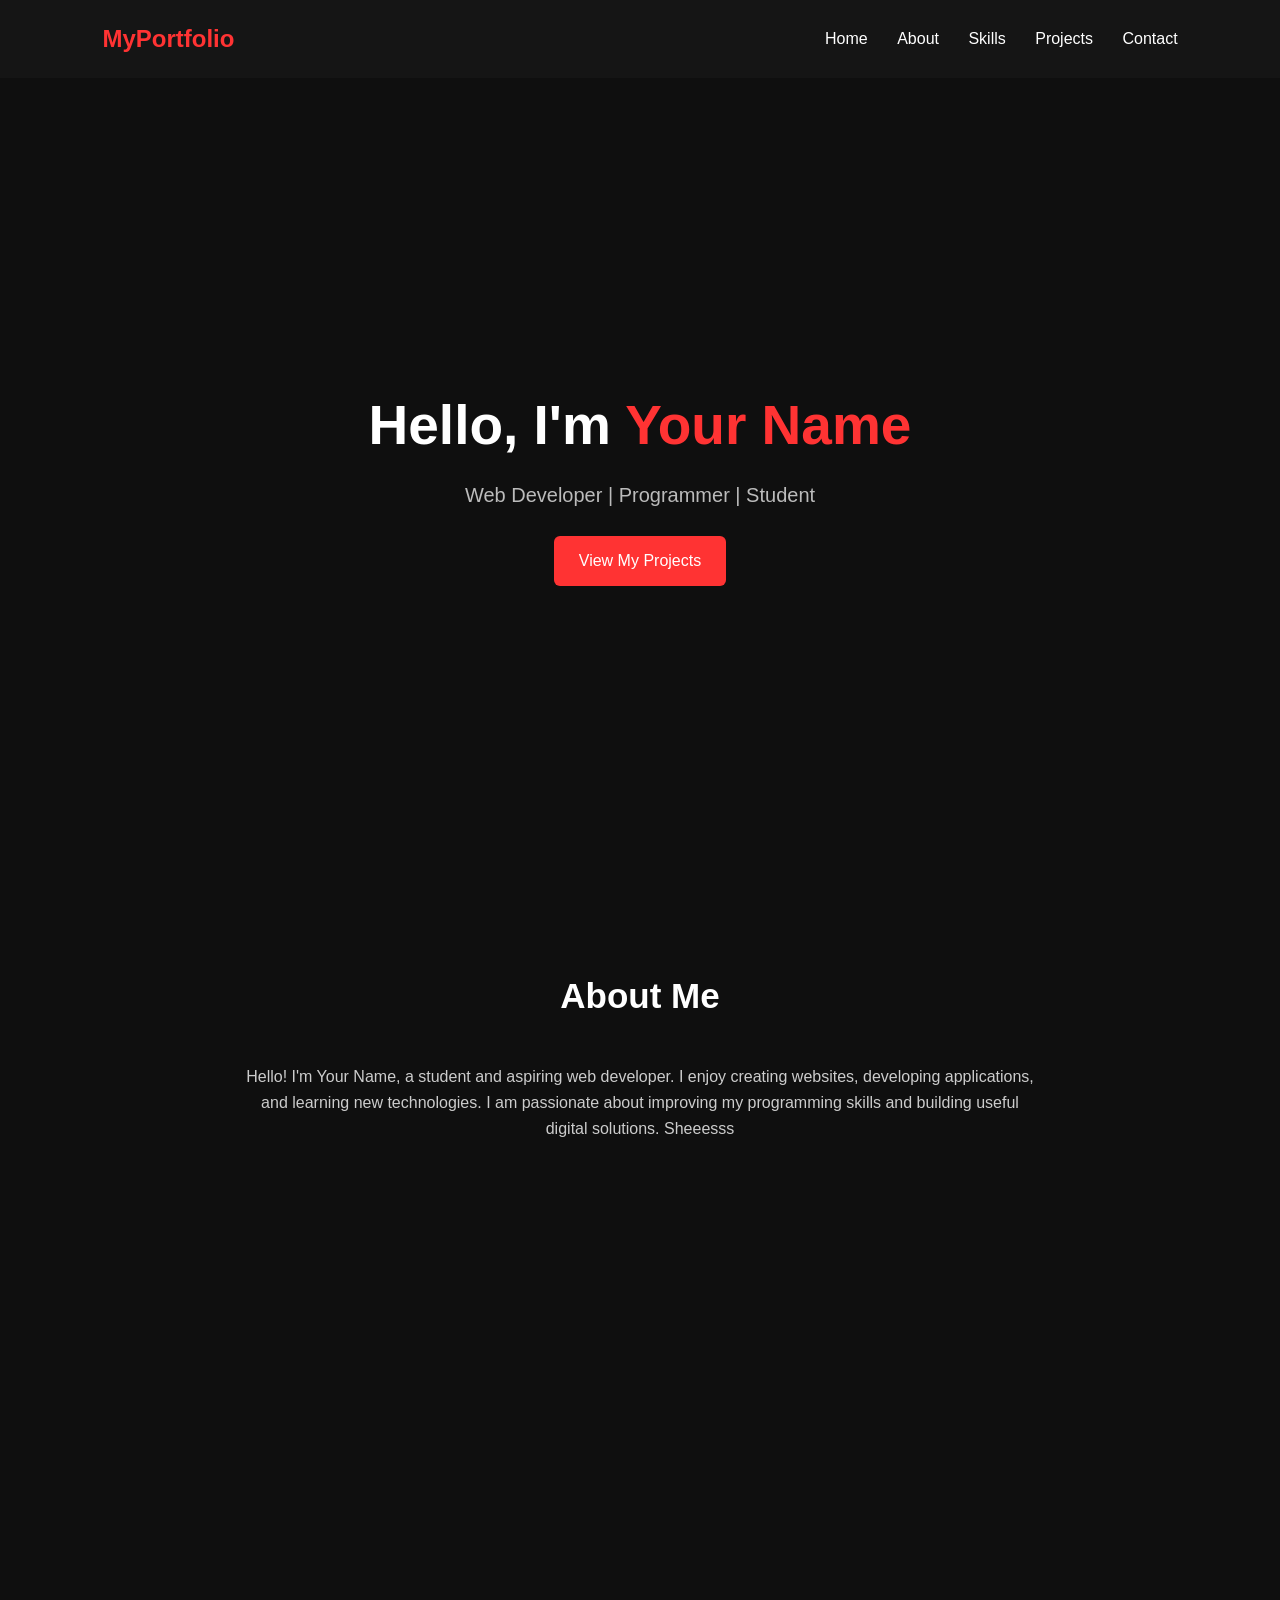
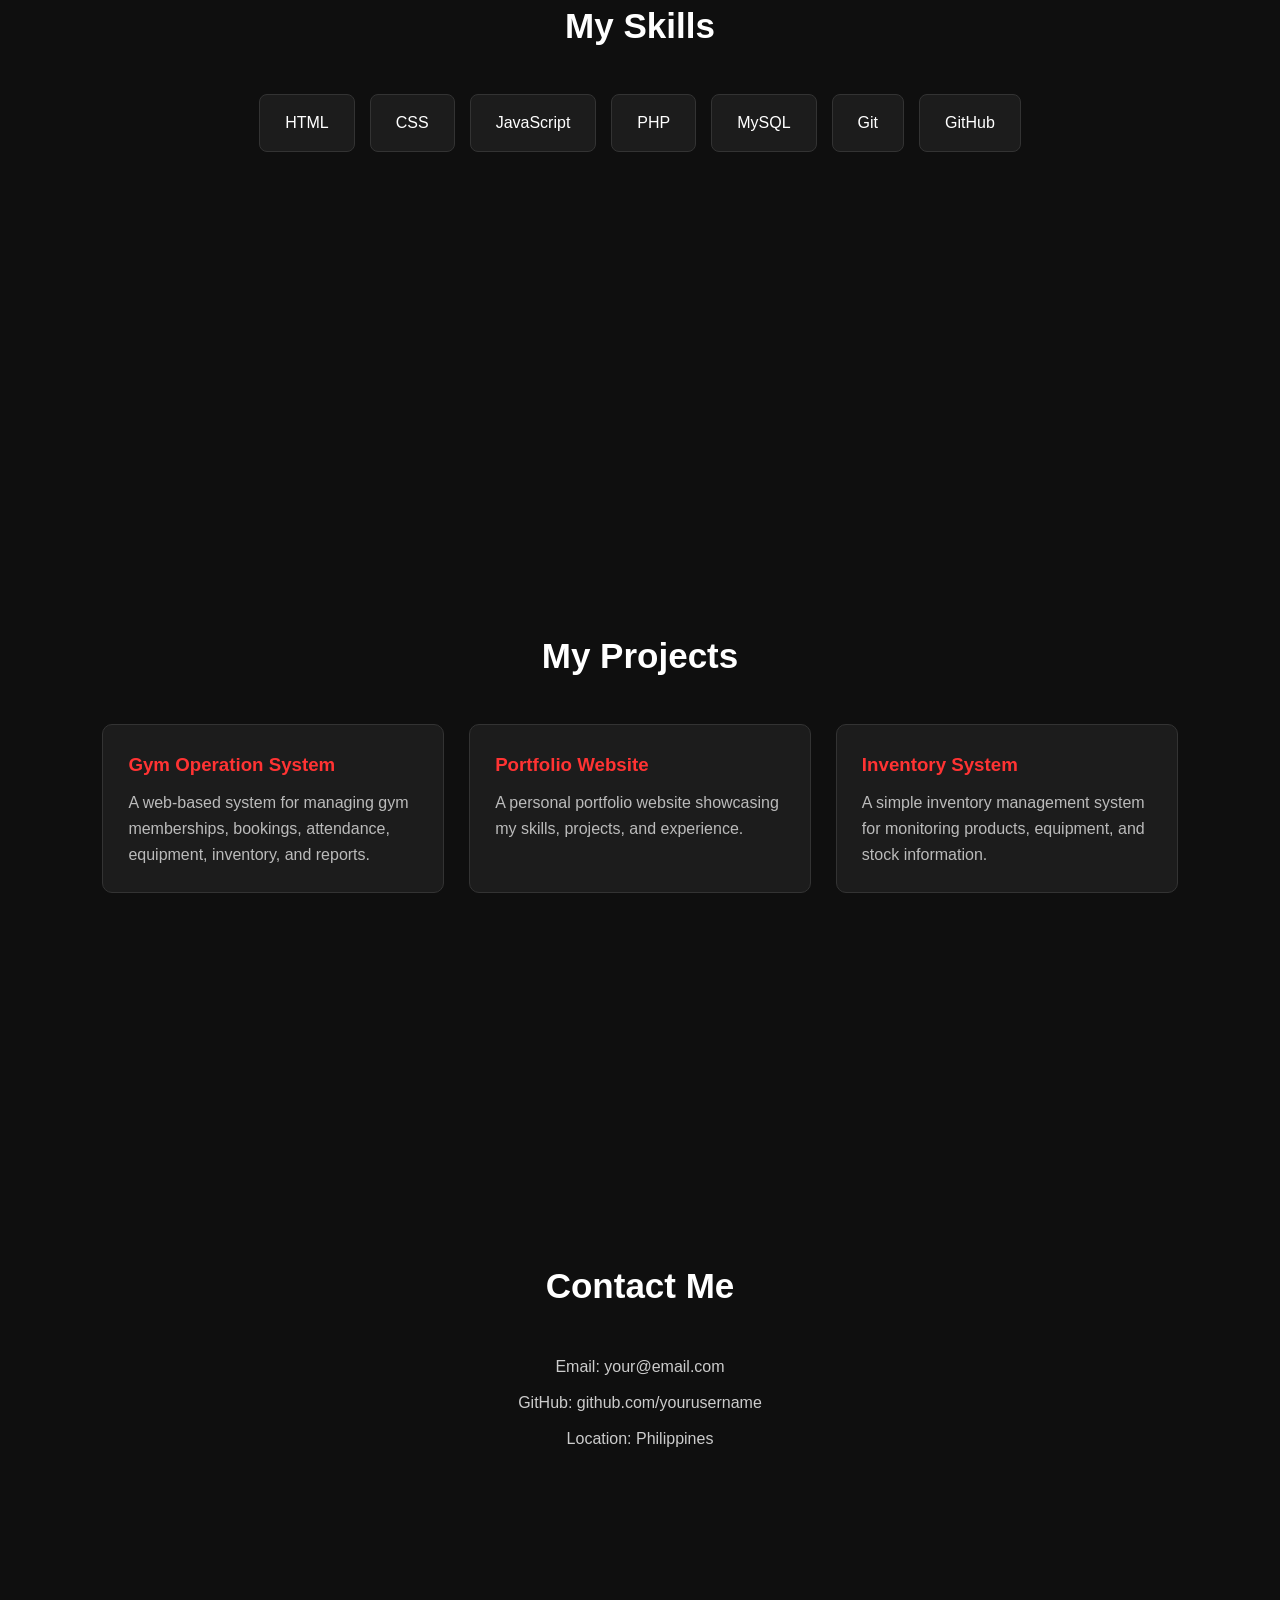
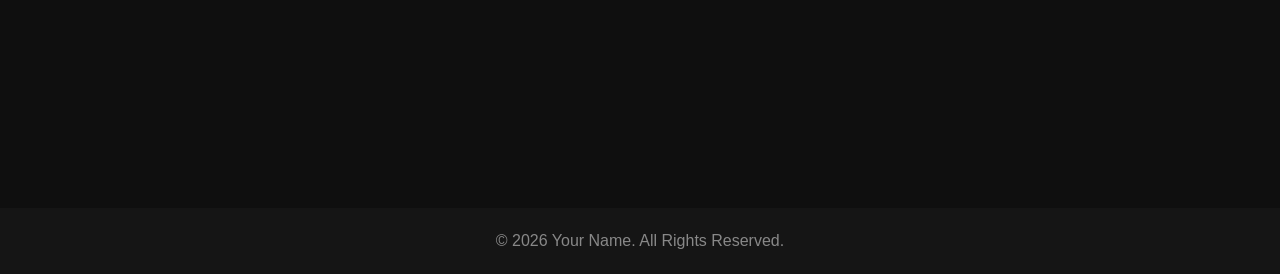
==== index.html @ 4d49c582 "deploy testing" ====
<!-- GitHub Pages deployment test 2-->
<!DOCTYPE html>
<html lang="en">
<head>
    <meta charset="UTF-8">
    <meta name="viewport" content="width=device-width, initial-scale=1.0">
    <title>My Portfolio</title>

    <style>
        * {
            margin: 0;
            padding: 0;
            box-sizing: border-box;
            font-family: Arial, sans-serif;
            scroll-behavior: smooth;
        }

        body {
            background: #0f0f0f;
            color: white;
            line-height: 1.6;
        }

        header {
            background: #151515;
            padding: 20px 8%;
            display: flex;
            justify-content: space-between;
            align-items: center;
            position: sticky;
            top: 0;
            z-index: 1000;
        }

        .logo {
            font-size: 24px;
            font-weight: bold;
            color: #ff3333;
        }

        nav a {
            color: white;
            text-decoration: none;
            margin-left: 25px;
            transition: 0.3s;
        }

        nav a:hover {
            color: #ff3333;
        }

        section {
            padding: 80px 8%;
            min-height: 70vh;
        }

        /* Home */
        .hero {
            min-height: 90vh;
            display: flex;
            justify-content: center;
            align-items: center;
            text-align: center;
        }

        .hero h1 {
            font-size: 55px;
            margin-bottom: 10px;
        }

        .hero h1 span {
            color: #ff3333;
        }

        .hero p {
            font-size: 20px;
            color: #bbb;
            margin-bottom: 25px;
        }

        .btn {
            display: inline-block;
            padding: 12px 25px;
            background: #ff3333;
            color: white;
            text-decoration: none;
            border-radius: 6px;
            transition: 0.3s;
        }

        .btn:hover {
            background: #cc0000;
        }

        /* Section Title */
        .section-title {
            text-align: center;
            font-size: 35px;
            margin-bottom: 40px;
        }

        /* About */
        .about {
            max-width: 800px;
            margin: auto;
            text-align: center;
            color: #ccc;
        }

        /* Skills */
        .skills {
            display: flex;
            justify-content: center;
            flex-wrap: wrap;
            gap: 15px;
        }

        .skill {
            background: #1c1c1c;
            padding: 15px 25px;
            border-radius: 8px;
            border: 1px solid #333;
        }

        /* Projects */
        .projects {
            display: grid;
            grid-template-columns: repeat(auto-fit, minmax(250px, 1fr));
            gap: 25px;
        }

        .project {
            background: #1c1c1c;
            padding: 25px;
            border-radius: 10px;
            border: 1px solid #333;
        }

        .project h3 {
            color: #ff3333;
            margin-bottom: 10px;
        }

        .project p {
            color: #bbb;
        }

        /* Contact */
        .contact {
            text-align: center;
        }

        .contact p {
            margin: 10px 0;
            color: #ccc;
        }

        /* Footer */
        footer {
            background: #151515;
            text-align: center;
            padding: 20px;
            color: #888;
        }

        /* Mobile */
        @media (max-width: 700px) {

            header {
                flex-direction: column;
                gap: 15px;
            }

            nav a {
                margin: 0 8px;
            }

            .hero h1 {
                font-size: 40px;
            }
        }
    </style>
</head>

<body>

    <!-- Navigation -->
    <header>
        <div class="logo">MyPortfolio</div>

        <nav>
            <a href="#home">Home</a>
            <a href="#about">About</a>
            <a href="#skills">Skills</a>
            <a href="#projects">Projects</a>
            <a href="#contact">Contact</a>
        </nav>
    </header>


    <!-- Home -->
    <section class="hero" id="home">

        <div>
            <h1>
                Hello, I'm <span>Your Name</span>
            </h1>

            <p>
                Web Developer | Programmer | Student
            </p>

            <a href="#projects" class="btn">
                View My Projects
            </a>
        </div>

    </section>


    <!-- About -->
    <section id="about">

        <h2 class="section-title">
            About Me
        </h2>

        <div class="about">

            <p>
                Hello! I'm Your Name, a student and aspiring web developer.
                I enjoy creating websites, developing applications, and
                learning new technologies. I am passionate about improving
                my programming skills and building useful digital solutions. Sheeesss
            </p>

        </div>

    </section>


    <!-- Skills -->
    <section id="skills">

        <h2 class="section-title">
            My Skills
        </h2>

        <div class="skills">

            <div class="skill">HTML</div>
            <div class="skill">CSS</div>
            <div class="skill">JavaScript</div>
            <div class="skill">PHP</div>
            <div class="skill">MySQL</div>
            <div class="skill">Git</div>
            <div class="skill">GitHub</div>

        </div>

    </section>


    <!-- Projects -->
    <section id="projects">

        <h2 class="section-title">
            My Projects
        </h2>

        <div class="projects">

            <div class="project">

                <h3>
                    Gym Operation System
                </h3>

                <p>
                    A web-based system for managing gym memberships,
                    bookings, attendance, equipment, inventory, and reports.
                </p>

            </div>


            <div class="project">

                <h3>
                    Portfolio Website
                </h3>

                <p>
                    A personal portfolio website showcasing my skills,
                    projects, and experience.
                </p>

            </div>


            <div class="project">

                <h3>
                    Inventory System
                </h3>

                <p>
                    A simple inventory management system for monitoring
                    products, equipment, and stock information.
                </p>

            </div>

        </div>

    </section>


    <!-- Contact -->
    <section id="contact">

        <h2 class="section-title">
            Contact Me
        </h2>

        <div class="contact">

            <p>
                Email: your@email.com
            </p>

            <p>
                GitHub: github.com/yourusername
            </p>

            <p>
                Location: Philippines
            </p>

        </div>

    </section>


    <!-- Footer -->
    <footer>

        <p>
            © 2026 Your Name. All Rights Reserved.
        </p>

    </footer>

</body>
</html>
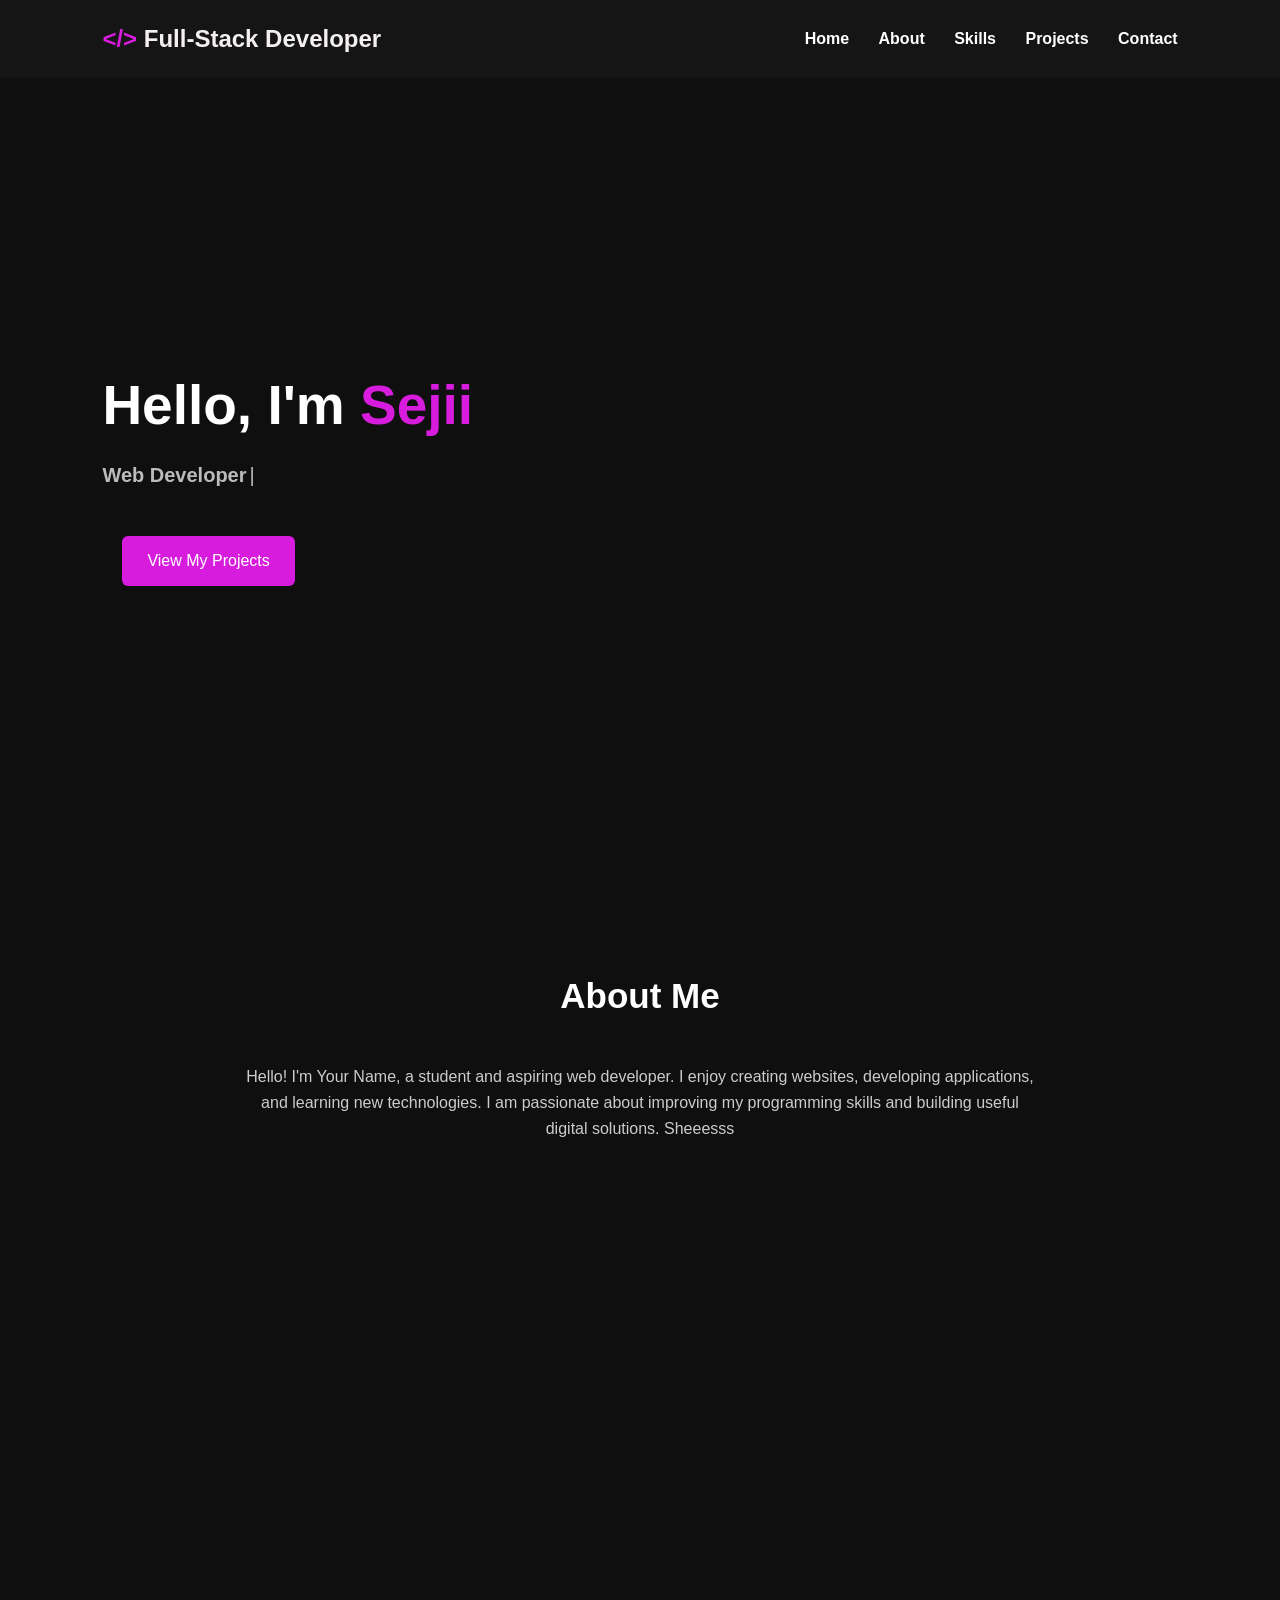
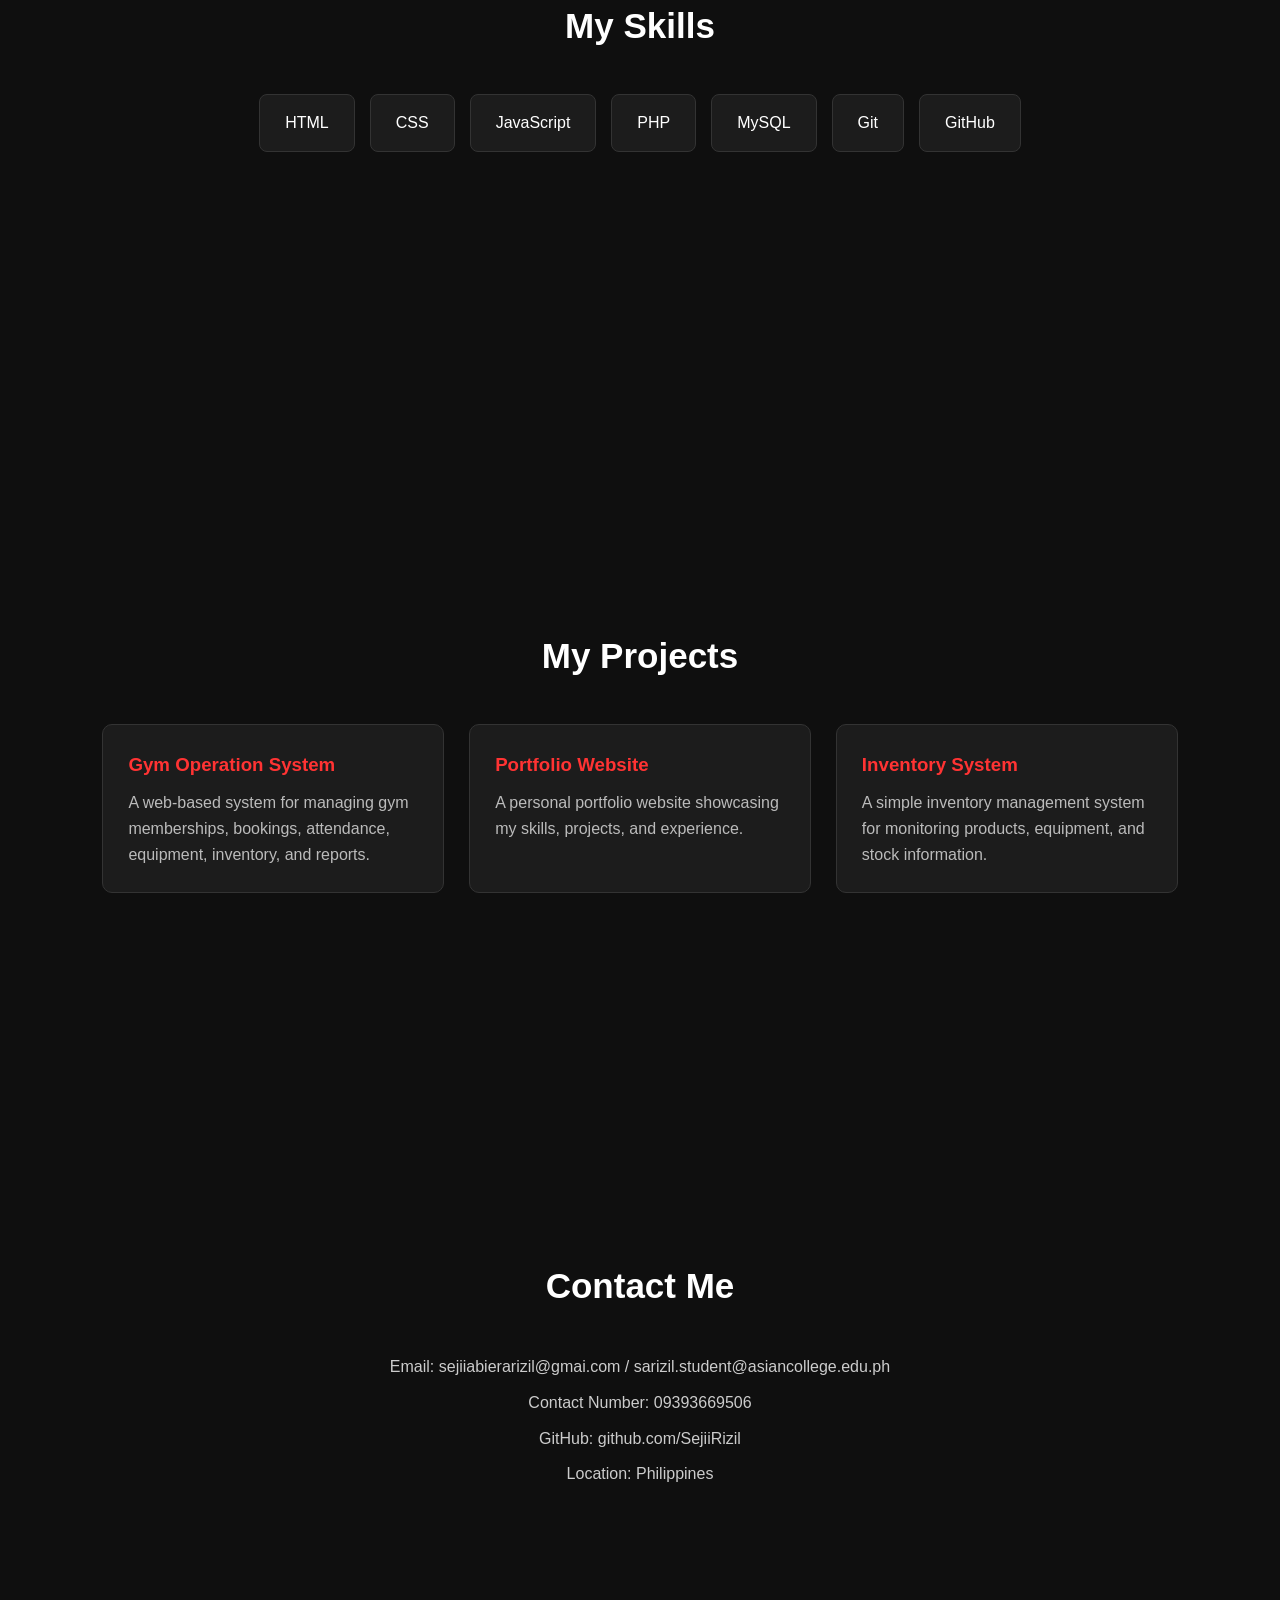
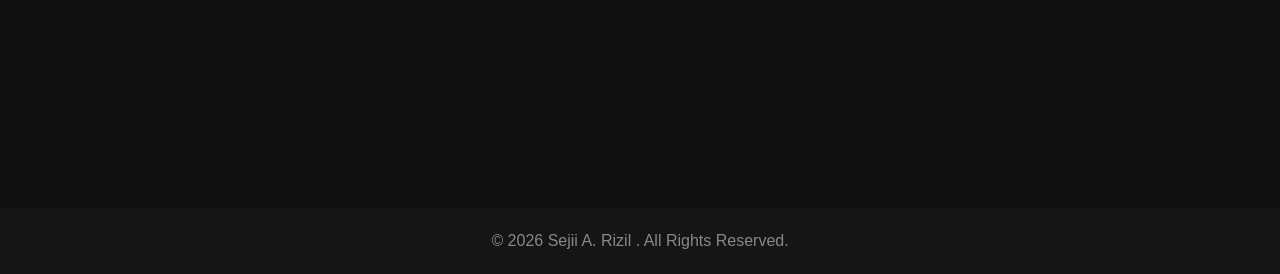
==== commit 3946e5d5: "add css and js" ====
--- a/index.html
+++ b/index.html
@@ -4,196 +4,23 @@
 <head>
     <meta charset="UTF-8">
     <meta name="viewport" content="width=device-width, initial-scale=1.0">
-    <title>My Portfolio</title>
+    <title>SEJII A. RIZIL | Portfolio</title>
 
-    <style>
-        * {
-            margin: 0;
-            padding: 0;
-            box-sizing: border-box;
-            font-family: Arial, sans-serif;
-            scroll-behavior: smooth;
-        }
-
-        body {
-            background: #0f0f0f;
-            color: white;
-            line-height: 1.6;
-        }
-
-        header {
-            background: #151515;
-            padding: 20px 8%;
-            display: flex;
-            justify-content: space-between;
-            align-items: center;
-            position: sticky;
-            top: 0;
-            z-index: 1000;
-        }
-
-        .logo {
-            font-size: 24px;
-            font-weight: bold;
-            color: #ff3333;
-        }
-
-        nav a {
-            color: white;
-            text-decoration: none;
-            margin-left: 25px;
-            transition: 0.3s;
-        }
-
-        nav a:hover {
-            color: #ff3333;
-        }
-
-        section {
-            padding: 80px 8%;
-            min-height: 70vh;
-        }
-
-        /* Home */
-        .hero {
-            min-height: 90vh;
-            display: flex;
-            justify-content: center;
-            align-items: center;
-            text-align: center;
-        }
-
-        .hero h1 {
-            font-size: 55px;
-            margin-bottom: 10px;
-        }
-
-        .hero h1 span {
-            color: #ff3333;
-        }
-
-        .hero p {
-            font-size: 20px;
-            color: #bbb;
-            margin-bottom: 25px;
-        }
-
-        .btn {
-            display: inline-block;
-            padding: 12px 25px;
-            background: #ff3333;
-            color: white;
-            text-decoration: none;
-            border-radius: 6px;
-            transition: 0.3s;
-        }
-
-        .btn:hover {
-            background: #cc0000;
-        }
-
-        /* Section Title */
-        .section-title {
-            text-align: center;
-            font-size: 35px;
-            margin-bottom: 40px;
-        }
-
-        /* About */
-        .about {
-            max-width: 800px;
-            margin: auto;
-            text-align: center;
-            color: #ccc;
-        }
-
-        /* Skills */
-        .skills {
-            display: flex;
-            justify-content: center;
-            flex-wrap: wrap;
-            gap: 15px;
-        }
-
-        .skill {
-            background: #1c1c1c;
-            padding: 15px 25px;
-            border-radius: 8px;
-            border: 1px solid #333;
-        }
-
-        /* Projects */
-        .projects {
-            display: grid;
-            grid-template-columns: repeat(auto-fit, minmax(250px, 1fr));
-            gap: 25px;
-        }
-
-        .project {
-            background: #1c1c1c;
-            padding: 25px;
-            border-radius: 10px;
-            border: 1px solid #333;
-        }
-
-        .project h3 {
-            color: #ff3333;
-            margin-bottom: 10px;
-        }
-
-        .project p {
-            color: #bbb;
-        }
-
-        /* Contact */
-        .contact {
-            text-align: center;
-        }
-
-        .contact p {
-            margin: 10px 0;
-            color: #ccc;
-        }
-
-        /* Footer */
-        footer {
-            background: #151515;
-            text-align: center;
-            padding: 20px;
-            color: #888;
-        }
-
-        /* Mobile */
-        @media (max-width: 700px) {
-
-            header {
-                flex-direction: column;
-                gap: 15px;
-            }
-
-            nav a {
-                margin: 0 8px;
-            }
-
-            .hero h1 {
-                font-size: 40px;
-            }
-        }
-    </style>
+    <link rel="stylesheet" href="style.css">
 </head>
 
 <body>
 
     <!-- Navigation -->
     <header>
-        <div class="logo">MyPortfolio</div>
+        <div class="logo"> <span>&lt;/&gt;</span> Full-Stack Developer</div>
 
         <nav>
-            <a href="#home">Home</a>
-            <a href="#about">About</a>
-            <a href="#skills">Skills</a>
-            <a href="#projects">Projects</a>
-            <a href="#contact">Contact</a>
+            <b><a href="#home">Home</a></b>
+            <b><a href="#about">About</a></b>
+            <b><a href="#skills">Skills</a></b>
+            <b><a href="#projects">Projects</a></b>
+            <b><a href="#contact">Contact</a></b>
         </nav>
     </header>
 
@@ -202,12 +29,12 @@
     <section class="hero" id="home">
 
         <div>
-            <h1>
-                Hello, I'm <span>Your Name</span>
+            <h1>    
+                Hello, I'm <span>Sejii</span>
             </h1>
 
             <p>
-                Web Developer | Programmer | Student
+                <span id="typing-text"></span><span class="cursor">|</span>
             </p>
 
             <a href="#projects" class="btn">
@@ -270,18 +97,22 @@
 
         <div class="projects">
 
-            <div class="project">
+            <a href="https://gymoperationsystem.infinityfreeapp.com/" target="_blank" class="project-link">
 
-                <h3>
-                    Gym Operation System
-                </h3>
+                <div class="project">
 
-                <p>
-                    A web-based system for managing gym memberships,
-                    bookings, attendance, equipment, inventory, and reports.
-                </p>
+                    <h3>
+                        Gym Operation System
+                    </h3>
 
-            </div>
+                    <p>
+                        A web-based system for managing gym memberships,
+                        bookings, attendance, equipment, inventory, and reports.
+                    </p>
+
+                </div>
+
+            </a>
 
 
             <div class="project">
@@ -326,11 +157,15 @@
         <div class="contact">
 
             <p>
-                Email: your@email.com
+                Email: sejiiabierarizil@gmai.com / sarizil.student@asiancollege.edu.ph
             </p>
 
             <p>
-                GitHub: github.com/yourusername
+                Contact Number: 09393669506
+            </p>
+
+            <p>
+                GitHub: github.com/SejiiRizil
             </p>
 
             <p>
@@ -346,10 +181,10 @@
     <footer>
 
         <p>
-            © 2026 Your Name. All Rights Reserved.
+            © 2026 Sejii A. Rizil . All Rights Reserved.
         </p>
 
     </footer>
-
+<script src="script.js"></script>
 </body>
 </html>
--- a/style.css
+++ b/style.css
@@ -0,0 +1,206 @@
+* {
+            margin: 0;
+            padding: 0;
+            box-sizing: border-box;
+            font-family: Arial, sans-serif;
+            scroll-behavior: smooth;
+        }
+
+        body {
+            background: #0f0f0f;
+            color: white;
+            line-height: 1.6;
+        }
+
+        header {
+            background: #151515;
+            padding: 20px 8%;
+            display: flex;
+            justify-content: space-between;
+            align-items: center;
+            position: sticky;
+            top: 0;
+            z-index: 1000;
+        }
+
+        .logo {
+            font-size: 24px;
+            font-weight: bold;
+            color: #f5f0f0;
+        }
+
+        .logo span {
+            color: rgb(215, 28, 221);
+        }
+
+        nav a {
+            color: white;
+            text-decoration: none;
+            margin-left: 25px;
+            transition: 0.3s;
+        }
+
+        nav a:hover {
+            color: rgb(215, 28, 221)
+        }
+
+        section {
+            padding: 80px 8%;
+            min-height: 70vh;
+        }
+
+        /* Home */
+        .hero {
+            min-height: 90vh;
+            display: flex;
+            justify-content: flex-start;
+            align-items: center;
+            text-align: left;
+            padding-left: 8%;
+        }
+
+        .hero h1 {
+            font-size: 55px;
+            margin-bottom: 10px;
+        }
+
+        .hero h1 span {
+            color: rgb(215, 28, 221);;
+        }
+
+        .hero p {
+            font-size: 20px;
+            color: #bbb;
+            margin-bottom: 25px;
+        }
+
+        #typing-text {
+    font-weight: bold;
+}
+
+.cursor {
+    display: inline-block;
+    margin-left: 3px;
+    animation: blink 0.7s infinite;
+}
+
+@keyframes blink {
+    0%, 50% {
+        opacity: 1;
+    }
+
+    51%, 100% {
+        opacity: 0;
+    }
+}
+
+        .btn {
+            display: inline-block;
+            padding: 12px 25px;
+            background: rgb(215, 28, 221);
+            color: white;
+            text-decoration: none;
+            border-radius: 6px;
+            transition: 0.3s;
+            margin: 20px;
+        }
+
+        .btn:hover {
+            background: rgb(144, 19, 148);
+        }
+
+        /* Section Title */
+        .section-title {
+            text-align: center;
+            font-size: 35px;
+            margin-bottom: 40px;
+        }
+
+        /* About */
+        .about {
+            max-width: 800px;
+            margin: auto;
+            text-align: center;
+            color: #ccc;
+        }
+
+        /* Skills */
+        .skills {
+            display: flex;
+            justify-content: center;
+            flex-wrap: wrap;
+            gap: 15px;
+        }
+
+        .skill {
+            background: #1c1c1c;
+            padding: 15px 25px;
+            border-radius: 8px;
+            border: 1px solid #333;
+        }
+
+        /* Projects */
+        .projects {
+            display: grid;
+            grid-template-columns: repeat(auto-fit, minmax(250px, 1fr));
+            gap: 25px;
+        }
+
+        .project {
+            background: #1c1c1c;
+            padding: 25px;
+            border-radius: 10px;
+            border: 1px solid #333;
+        }
+
+        .project h3 {
+            color: #ff3333;
+            margin-bottom: 10px;
+        }
+
+        .project p {
+            color: #bbb;
+        }
+
+        .project-link,
+.project-link:hover,
+.project-link:visited,
+.project-link:active {
+    text-decoration: none;
+    color: inherit;
+}
+
+        /* Contact */
+        .contact {
+            text-align: center;
+        }
+
+        .contact p {
+            margin: 10px 0;
+            color: #ccc;
+        }
+
+        /* Footer */
+        footer {
+            background: #151515;
+            text-align: center;
+            padding: 20px;
+            color: #888;
+        }
+
+        /* Mobile */
+        @media (max-width: 700px) {
+
+            header {
+                flex-direction: column;
+                gap: 15px;
+            }
+
+            nav a {
+                margin: 0 8px;
+            }
+
+            .hero h1 {
+                font-size: 40px;
+            }
+        }
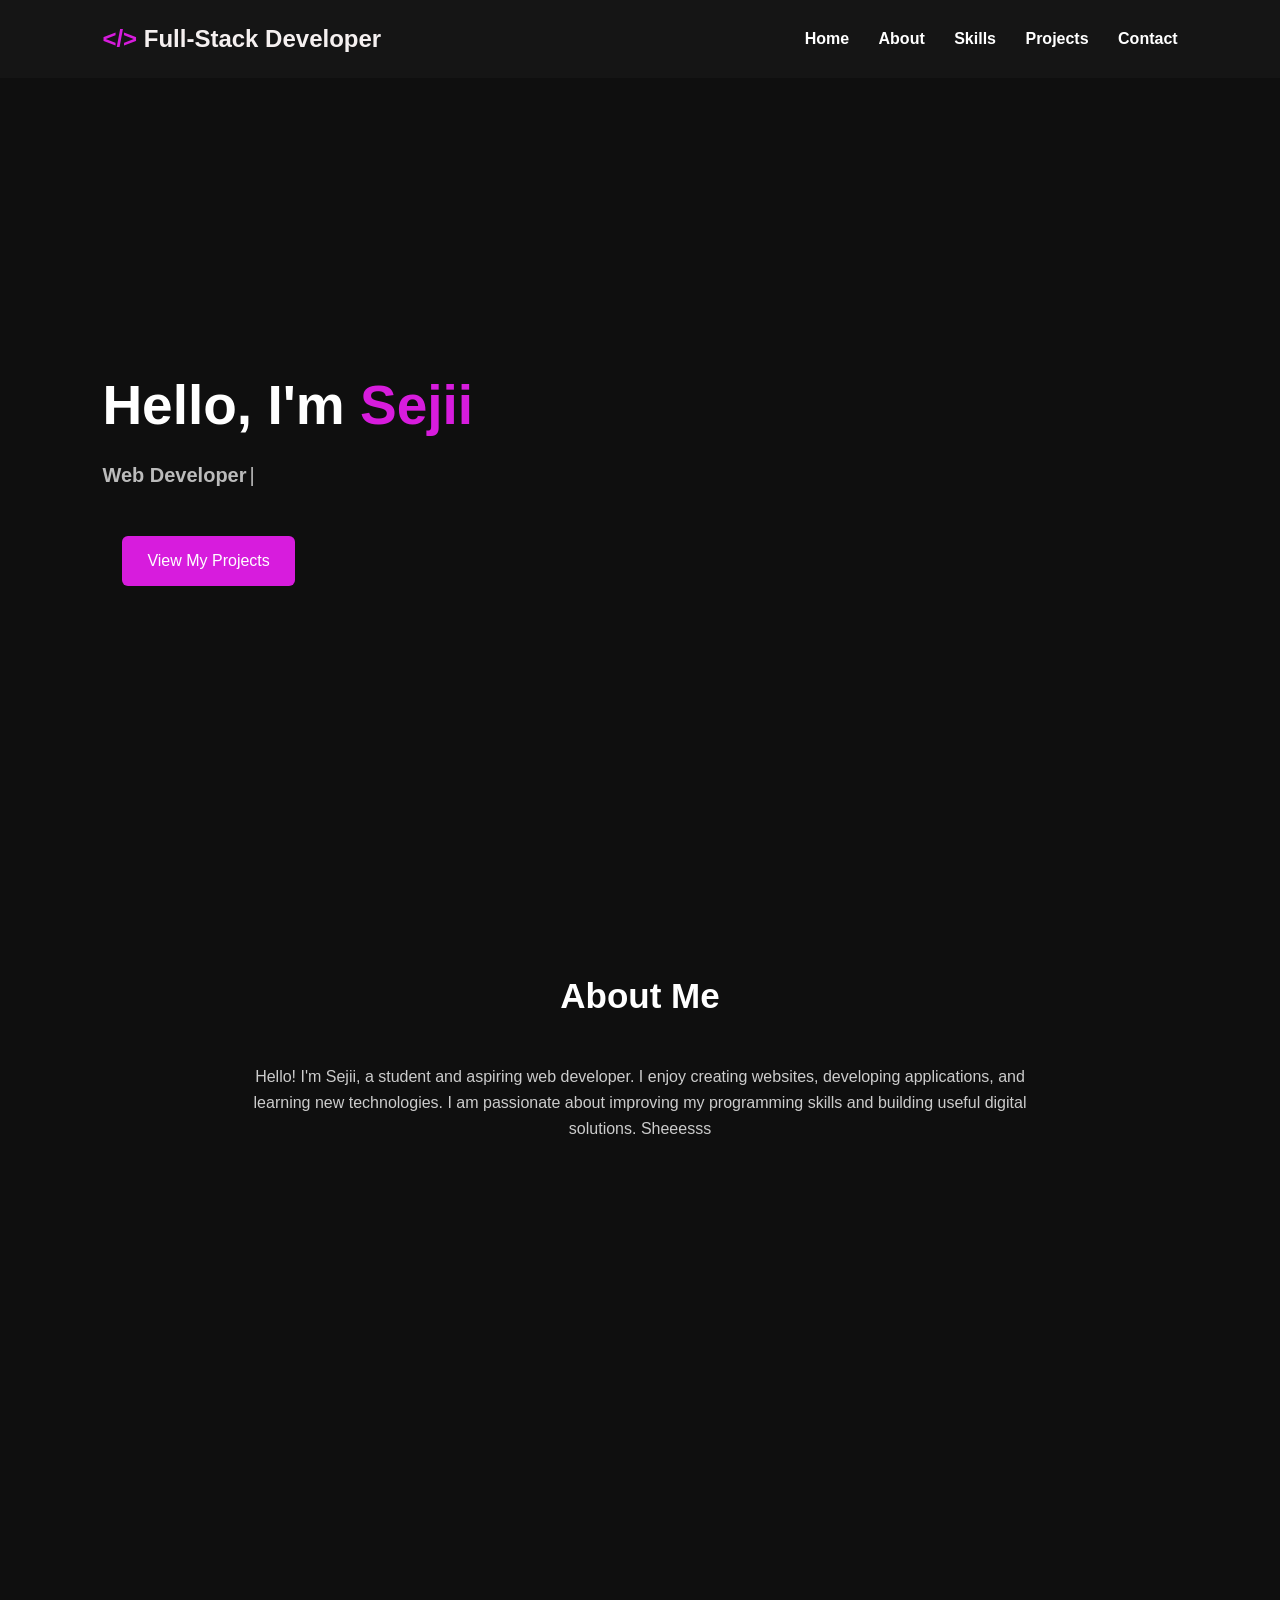
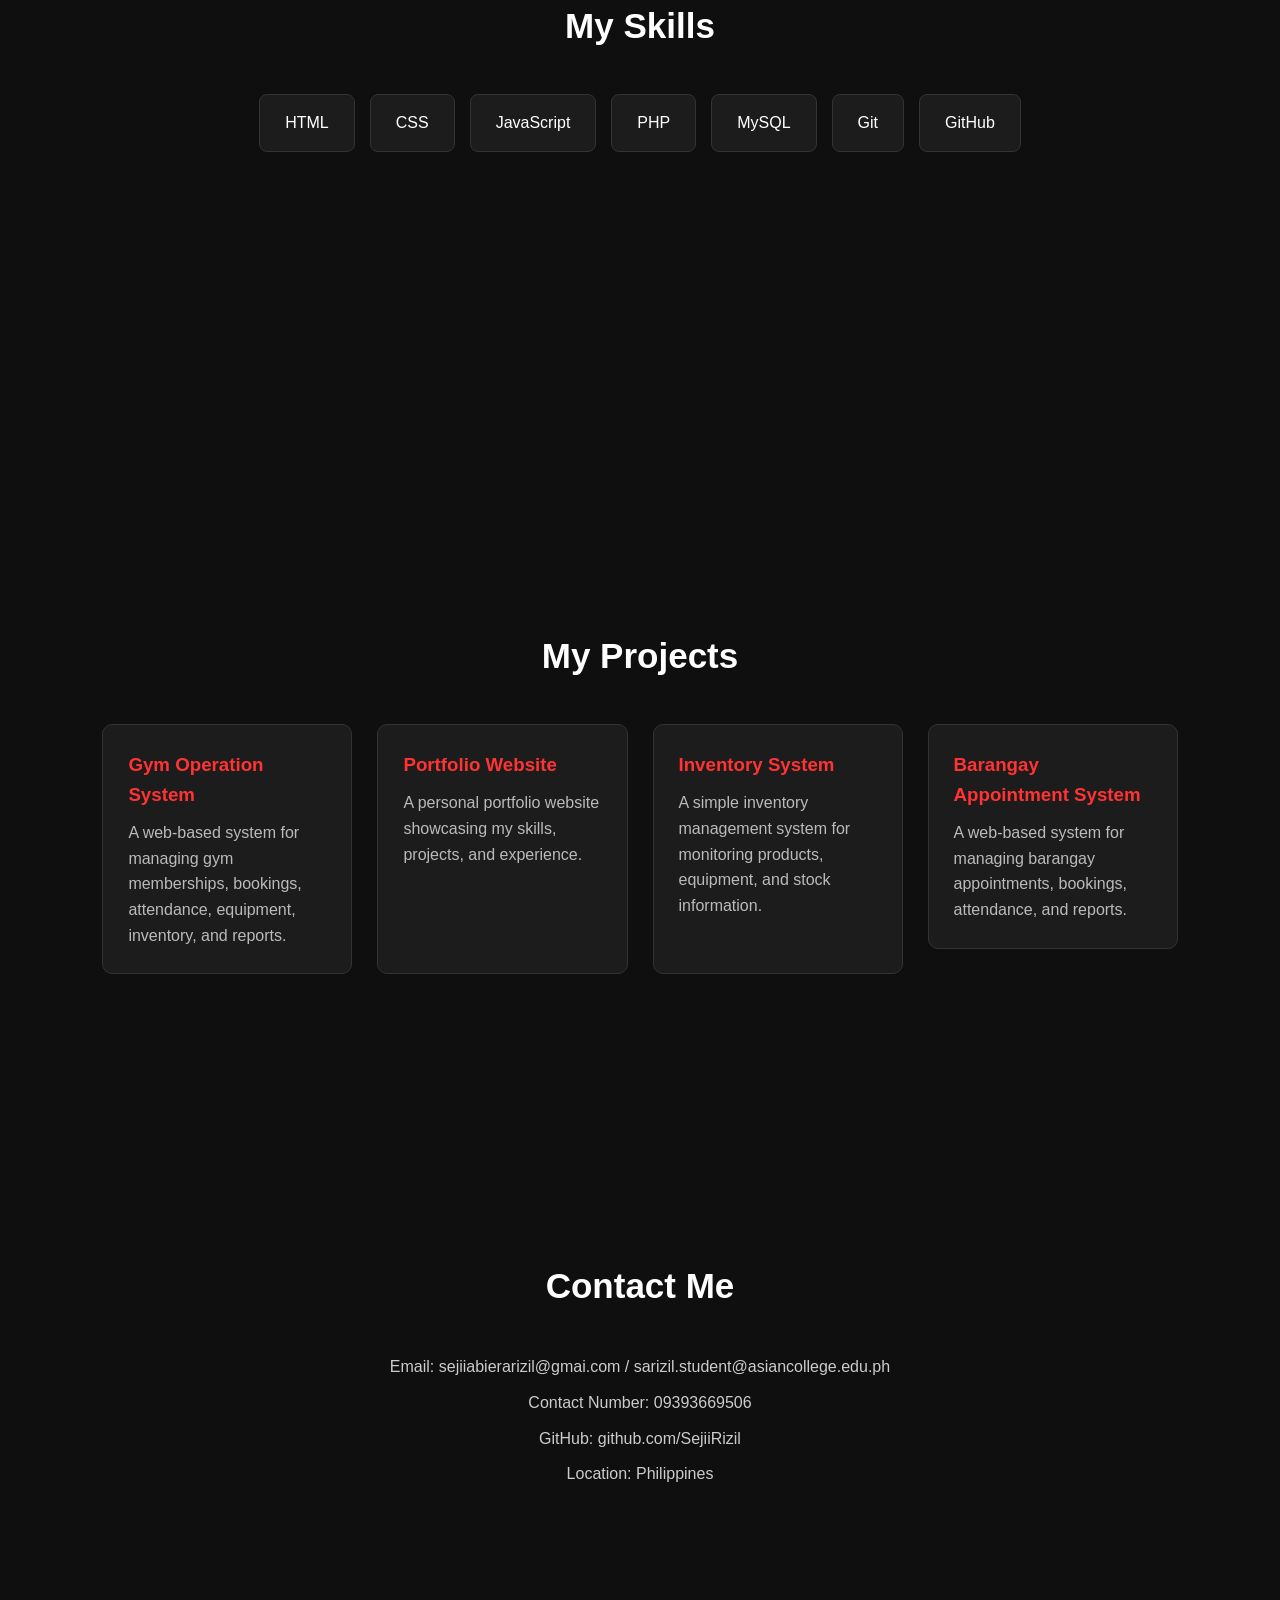
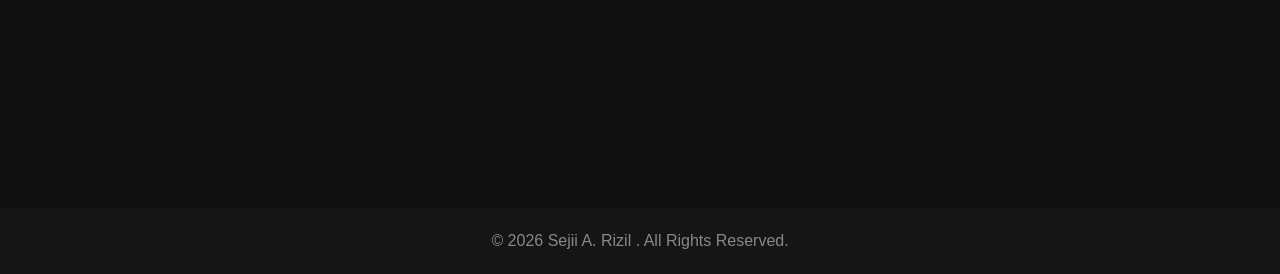
==== commit 9d8fafea: "added one Project" ====
--- a/index.html
+++ b/index.html
@@ -55,7 +55,7 @@
         <div class="about">
 
             <p>
-                Hello! I'm Your Name, a student and aspiring web developer.
+                Hello! I'm Sejii, a student and aspiring web developer.
                 I enjoy creating websites, developing applications, and
                 learning new technologies. I am passionate about improving
                 my programming skills and building useful digital solutions. Sheeesss
@@ -142,6 +142,23 @@
 
             </div>
 
+            <a href="barangayappointmentsystem.infinityfreeapp.com" target="_blank" class="project-link">
+
+                <div class="project">
+
+                    <h3>
+                        Barangay Appointment System
+                    </h3>
+
+                    <p>
+                        A web-based system for managing barangay appointments,
+                        bookings, attendance, and reports.
+                    </p>
+
+                </div>
+
+            </a>
+
         </div>
 
     </section>
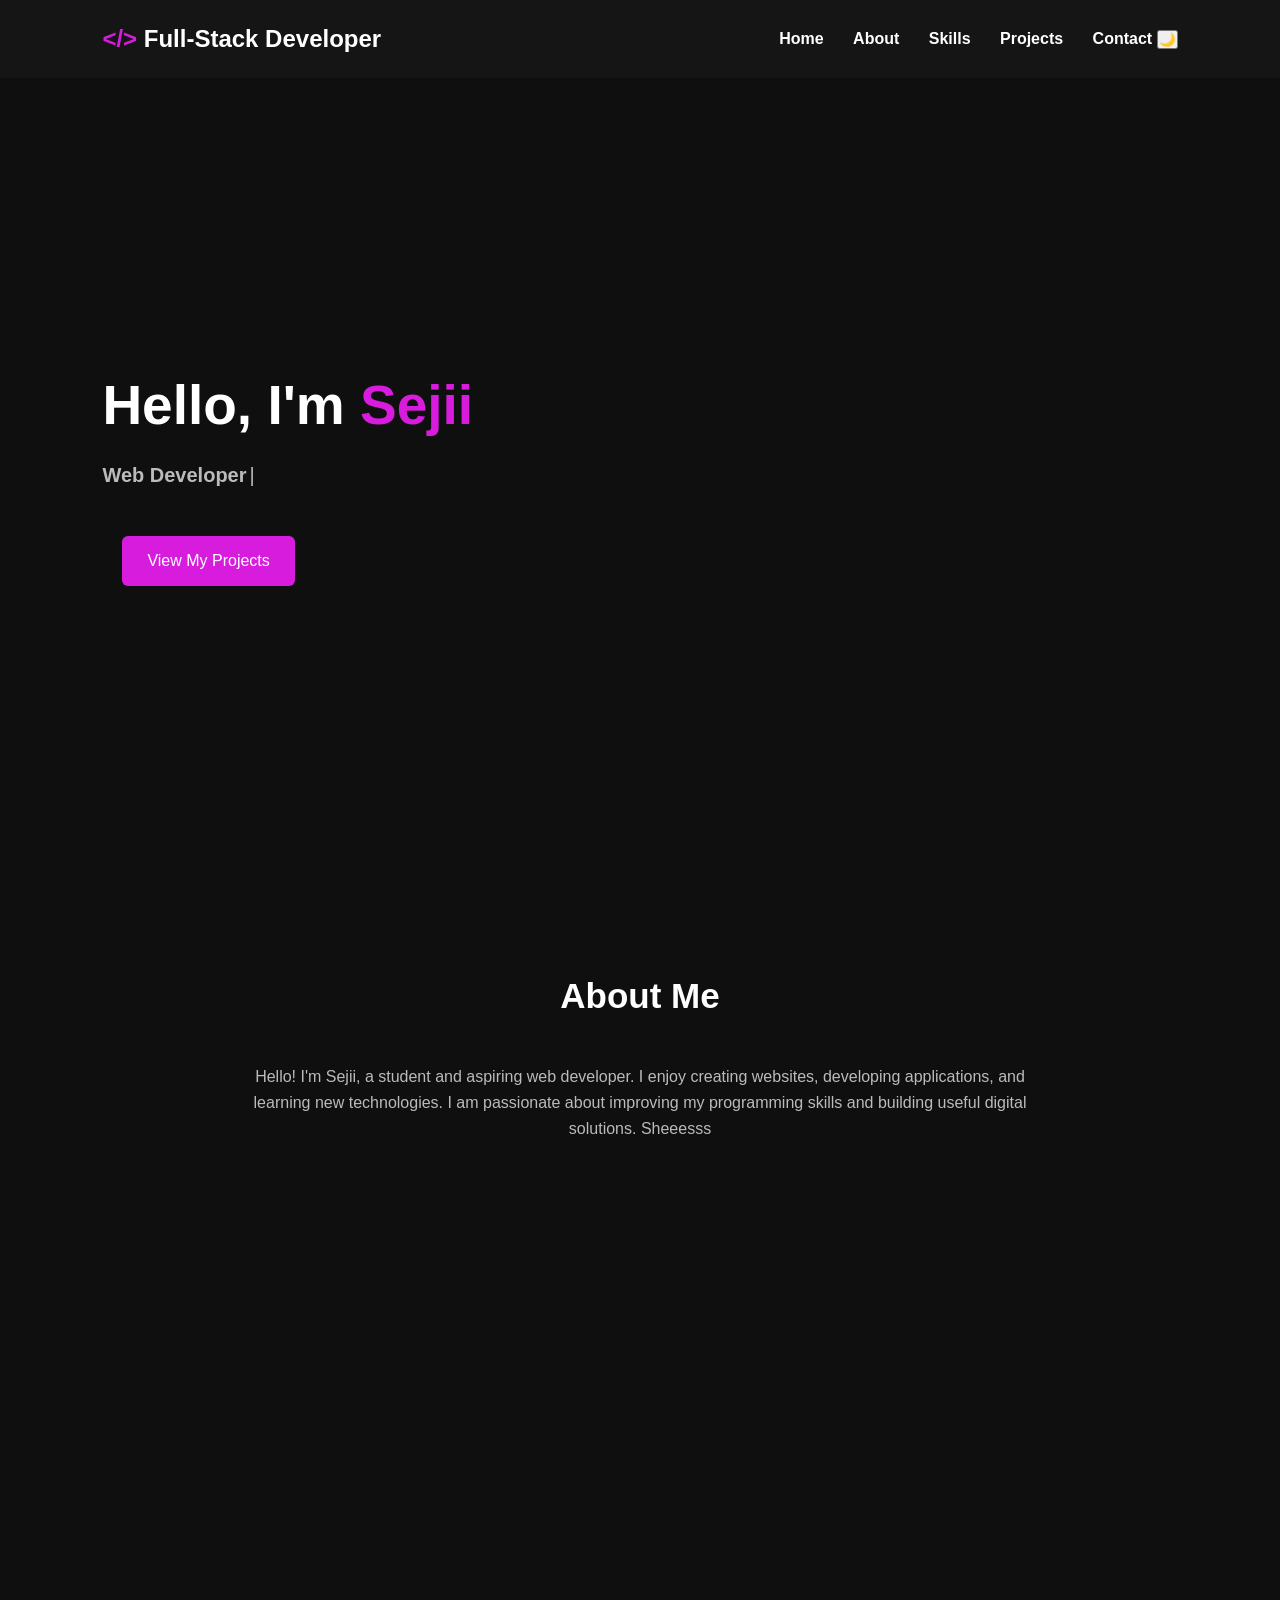
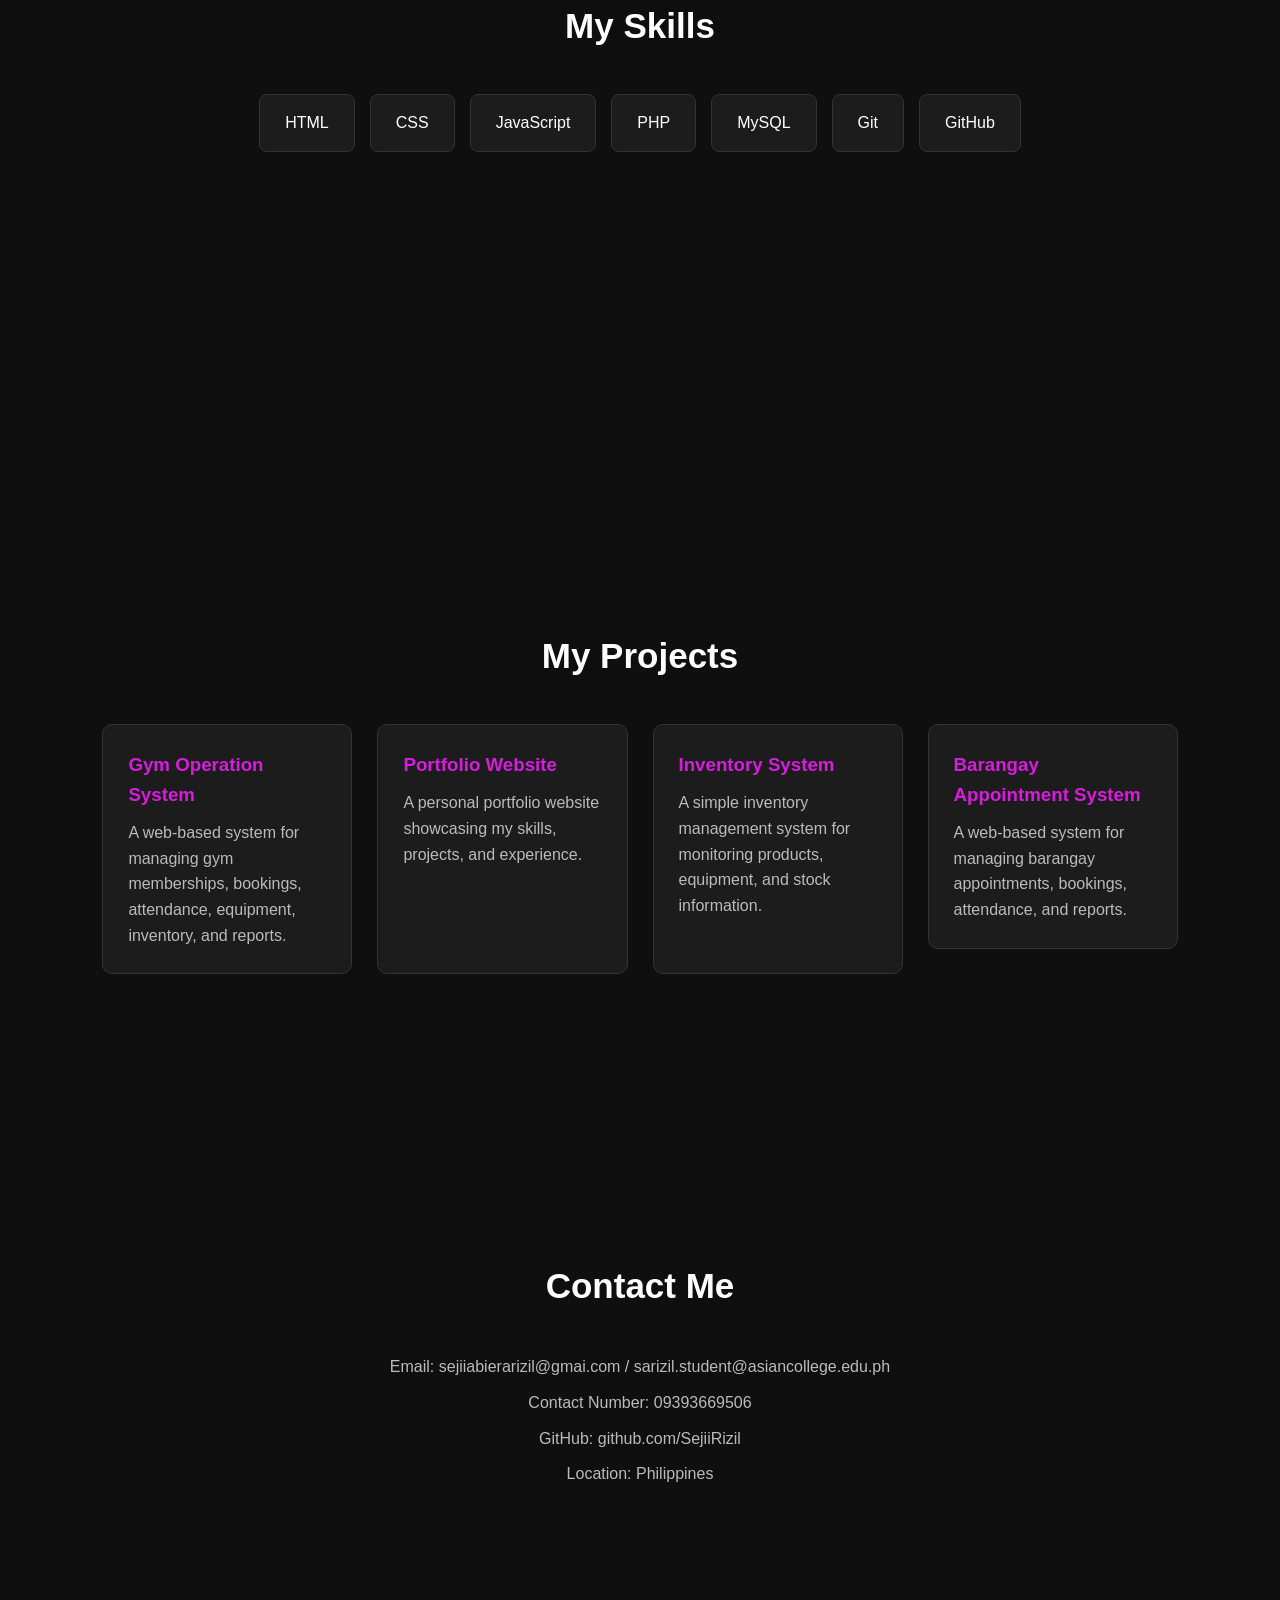
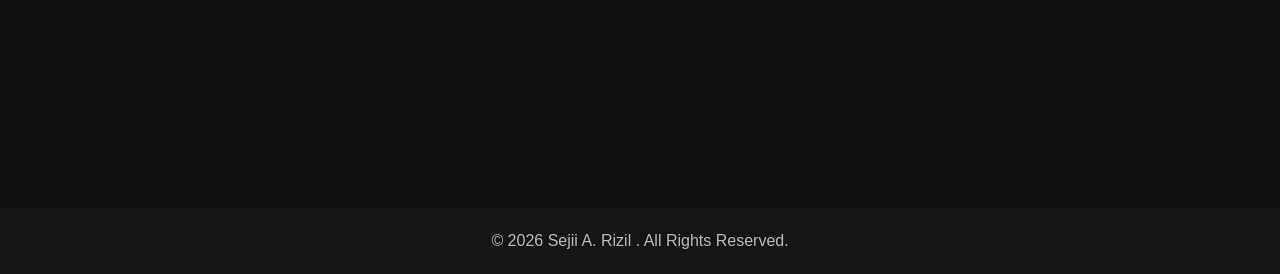
==== commit cd06d8c8: "add Light and dark mode" ====
--- a/index.html
+++ b/index.html
@@ -21,6 +21,8 @@
             <b><a href="#skills">Skills</a></b>
             <b><a href="#projects">Projects</a></b>
             <b><a href="#contact">Contact</a></b>
+
+            <button id="theme-toggle" class="theme-toggle">🌙</button>
         </nav>
     </header>
 
@@ -142,7 +144,7 @@
 
             </div>
 
-            <a href="barangayappointmentsystem.infinityfreeapp.com" target="_blank" class="project-link">
+            <a href="https://barangayappointmentsystem.infinityfreeapp.com/" target="_blank" class="project-link">
 
                 <div class="project">
 
--- a/style.css
+++ b/style.css
@@ -1,80 +1,125 @@
 * {
-            margin: 0;
-            padding: 0;
-            box-sizing: border-box;
-            font-family: Arial, sans-serif;
-            scroll-behavior: smooth;
-        }
-
-        body {
-            background: #0f0f0f;
-            color: white;
-            line-height: 1.6;
-        }
-
-        header {
-            background: #151515;
-            padding: 20px 8%;
-            display: flex;
-            justify-content: space-between;
-            align-items: center;
-            position: sticky;
-            top: 0;
-            z-index: 1000;
-        }
-
-        .logo {
-            font-size: 24px;
-            font-weight: bold;
-            color: #f5f0f0;
-        }
-
-        .logo span {
-            color: rgb(215, 28, 221);
-        }
-
-        nav a {
-            color: white;
-            text-decoration: none;
-            margin-left: 25px;
-            transition: 0.3s;
-        }
-
-        nav a:hover {
-            color: rgb(215, 28, 221)
-        }
-
-        section {
-            padding: 80px 8%;
-            min-height: 70vh;
-        }
-
-        /* Home */
-        .hero {
-            min-height: 90vh;
-            display: flex;
-            justify-content: flex-start;
-            align-items: center;
-            text-align: left;
-            padding-left: 8%;
-        }
-
-        .hero h1 {
-            font-size: 55px;
-            margin-bottom: 10px;
-        }
-
-        .hero h1 span {
-            color: rgb(215, 28, 221);;
-        }
-
-        .hero p {
-            font-size: 20px;
-            color: #bbb;
-            margin-bottom: 25px;
-        }
-
-        #typing-text {
+    margin: 0;
+    padding: 0;
+    box-sizing: border-box;
+    font-family: Arial, sans-serif;
+    scroll-behavior: smooth;
+}
+
+/* =========================
+   THEME COLORS
+   ========================= */
+
+:root {
+    --bg-color: #0f0f0f;
+    --text-color: white;
+    --card-color: #1c1c1c;
+    --header-color: #151515;
+    --secondary-text: #bbb;
+    --border-color: #333;
+
+    --purple: rgb(215, 28, 221);
+    --purple-hover: rgb(144, 19, 148);
+}
+
+body.light-mode {
+    --bg-color: #ffffff;
+    --text-color: #222222;
+    --card-color: #f5f0f5;
+    --header-color: #ffffff;
+    --secondary-text: #555555;
+    --border-color: #dddddd;
+
+    --purple: rgb(180, 20, 185);
+    --purple-hover: rgb(144, 19, 148);
+}
+
+/* =========================
+   BODY
+   ========================= */
+
+body {
+    background: var(--bg-color);
+    color: var(--text-color);
+    line-height: 1.6;
+}
+
+/* =========================
+   HEADER
+   ========================= */
+
+header {
+    background: var(--header-color);
+    padding: 20px 8%;
+    display: flex;
+    justify-content: space-between;
+    align-items: center;
+    position: sticky;
+    top: 0;
+    z-index: 1000;
+}
+
+.logo {
+    font-size: 24px;
+    font-weight: bold;
+    color: var(--text-color);
+}
+
+.logo span {
+    color: var(--purple);
+}
+
+nav a {
+    color: var(--text-color);
+    text-decoration: none;
+    margin-left: 25px;
+    transition: 0.3s;
+}
+
+nav a:hover {
+    color: var(--purple);
+}
+
+/* =========================
+   SECTIONS
+   ========================= */
+
+section {
+    padding: 80px 8%;
+    min-height: 70vh;
+}
+
+/* =========================
+   HOME
+   ========================= */
+
+.hero {
+    min-height: 90vh;
+    display: flex;
+    justify-content: flex-start;
+    align-items: center;
+    text-align: left;
+    padding-left: 8%;
+}
+
+.hero h1 {
+    font-size: 55px;
+    margin-bottom: 10px;
+}
+
+.hero h1 span {
+    color: var(--purple);
+}
+
+.hero p {
+    font-size: 20px;
+    color: var(--secondary-text);
+    margin-bottom: 25px;
+}
+
+/* Typing Text */
+
+#typing-text {
     font-weight: bold;
 }
 
@@ -94,75 +139,91 @@
     }
 }
 
-        .btn {
-            display: inline-block;
-            padding: 12px 25px;
-            background: rgb(215, 28, 221);
-            color: white;
-            text-decoration: none;
-            border-radius: 6px;
-            transition: 0.3s;
-            margin: 20px;
-        }
-
-        .btn:hover {
-            background: rgb(144, 19, 148);
-        }
-
-        /* Section Title */
-        .section-title {
-            text-align: center;
-            font-size: 35px;
-            margin-bottom: 40px;
-        }
-
-        /* About */
-        .about {
-            max-width: 800px;
-            margin: auto;
-            text-align: center;
-            color: #ccc;
-        }
-
-        /* Skills */
-        .skills {
-            display: flex;
-            justify-content: center;
-            flex-wrap: wrap;
-            gap: 15px;
-        }
-
-        .skill {
-            background: #1c1c1c;
-            padding: 15px 25px;
-            border-radius: 8px;
-            border: 1px solid #333;
-        }
-
-        /* Projects */
-        .projects {
-            display: grid;
-            grid-template-columns: repeat(auto-fit, minmax(250px, 1fr));
-            gap: 25px;
-        }
-
-        .project {
-            background: #1c1c1c;
-            padding: 25px;
-            border-radius: 10px;
-            border: 1px solid #333;
-        }
-
-        .project h3 {
-            color: #ff3333;
-            margin-bottom: 10px;
-        }
-
-        .project p {
-            color: #bbb;
-        }
-
-        .project-link,
+/* =========================
+   BUTTON
+   ========================= */
+
+.btn {
+    display: inline-block;
+    padding: 12px 25px;
+    background: var(--purple);
+    color: white;
+    text-decoration: none;
+    border-radius: 6px;
+    transition: 0.3s;
+    margin: 20px;
+}
+
+.btn:hover {
+    background: var(--purple-hover);
+}
+
+/* =========================
+   SECTION TITLE
+   ========================= */
+
+.section-title {
+    text-align: center;
+    font-size: 35px;
+    margin-bottom: 40px;
+}
+
+/* =========================
+   ABOUT
+   ========================= */
+
+.about {
+    max-width: 800px;
+    margin: auto;
+    text-align: center;
+    color: var(--secondary-text);
+}
+
+/* =========================
+   SKILLS
+   ========================= */
+
+.skills {
+    display: flex;
+    justify-content: center;
+    flex-wrap: wrap;
+    gap: 15px;
+}
+
+.skill {
+    background: var(--card-color);
+    padding: 15px 25px;
+    border-radius: 8px;
+    border: 1px solid var(--border-color);
+}
+
+/* =========================
+   PROJECTS
+   ========================= */
+
+.projects {
+    display: grid;
+    grid-template-columns: repeat(auto-fit, minmax(250px, 1fr));
+    gap: 25px;
+}
+
+.project {
+    background: var(--card-color);
+    padding: 25px;
+    border-radius: 10px;
+    border: 1px solid var(--border-color);
+}
+
+.project h3 {
+    color: var(--purple);
+    margin-bottom: 10px;
+}
+
+.project p {
+    color: var(--secondary-text);
+}
+
+.project-link,
 .project-link:hover,
 .project-link:visited,
 .project-link:active {
@@ -170,37 +231,46 @@
     color: inherit;
 }
 
-        /* Contact */
-        .contact {
-            text-align: center;
-        }
-
-        .contact p {
-            margin: 10px 0;
-            color: #ccc;
-        }
-
-        /* Footer */
-        footer {
-            background: #151515;
-            text-align: center;
-            padding: 20px;
-            color: #888;
-        }
-
-        /* Mobile */
-        @media (max-width: 700px) {
-
-            header {
-                flex-direction: column;
-                gap: 15px;
-            }
-
-            nav a {
-                margin: 0 8px;
-            }
-
-            .hero h1 {
-                font-size: 40px;
-            }
-        }+/* =========================
+   CONTACT
+   ========================= */
+
+.contact {
+    text-align: center;
+}
+
+.contact p {
+    margin: 10px 0;
+    color: var(--secondary-text);
+}
+
+/* =========================
+   FOOTER
+   ========================= */
+
+footer {
+    background: var(--header-color);
+    text-align: center;
+    padding: 20px;
+    color: var(--secondary-text);
+}
+
+/* =========================
+   MOBILE
+   ========================= */
+
+@media (max-width: 700px) {
+
+    header {
+        flex-direction: column;
+        gap: 15px;
+    }
+
+    nav a {
+        margin: 0 8px;
+    }
+
+    .hero h1 {
+        font-size: 40px;
+    }
+}
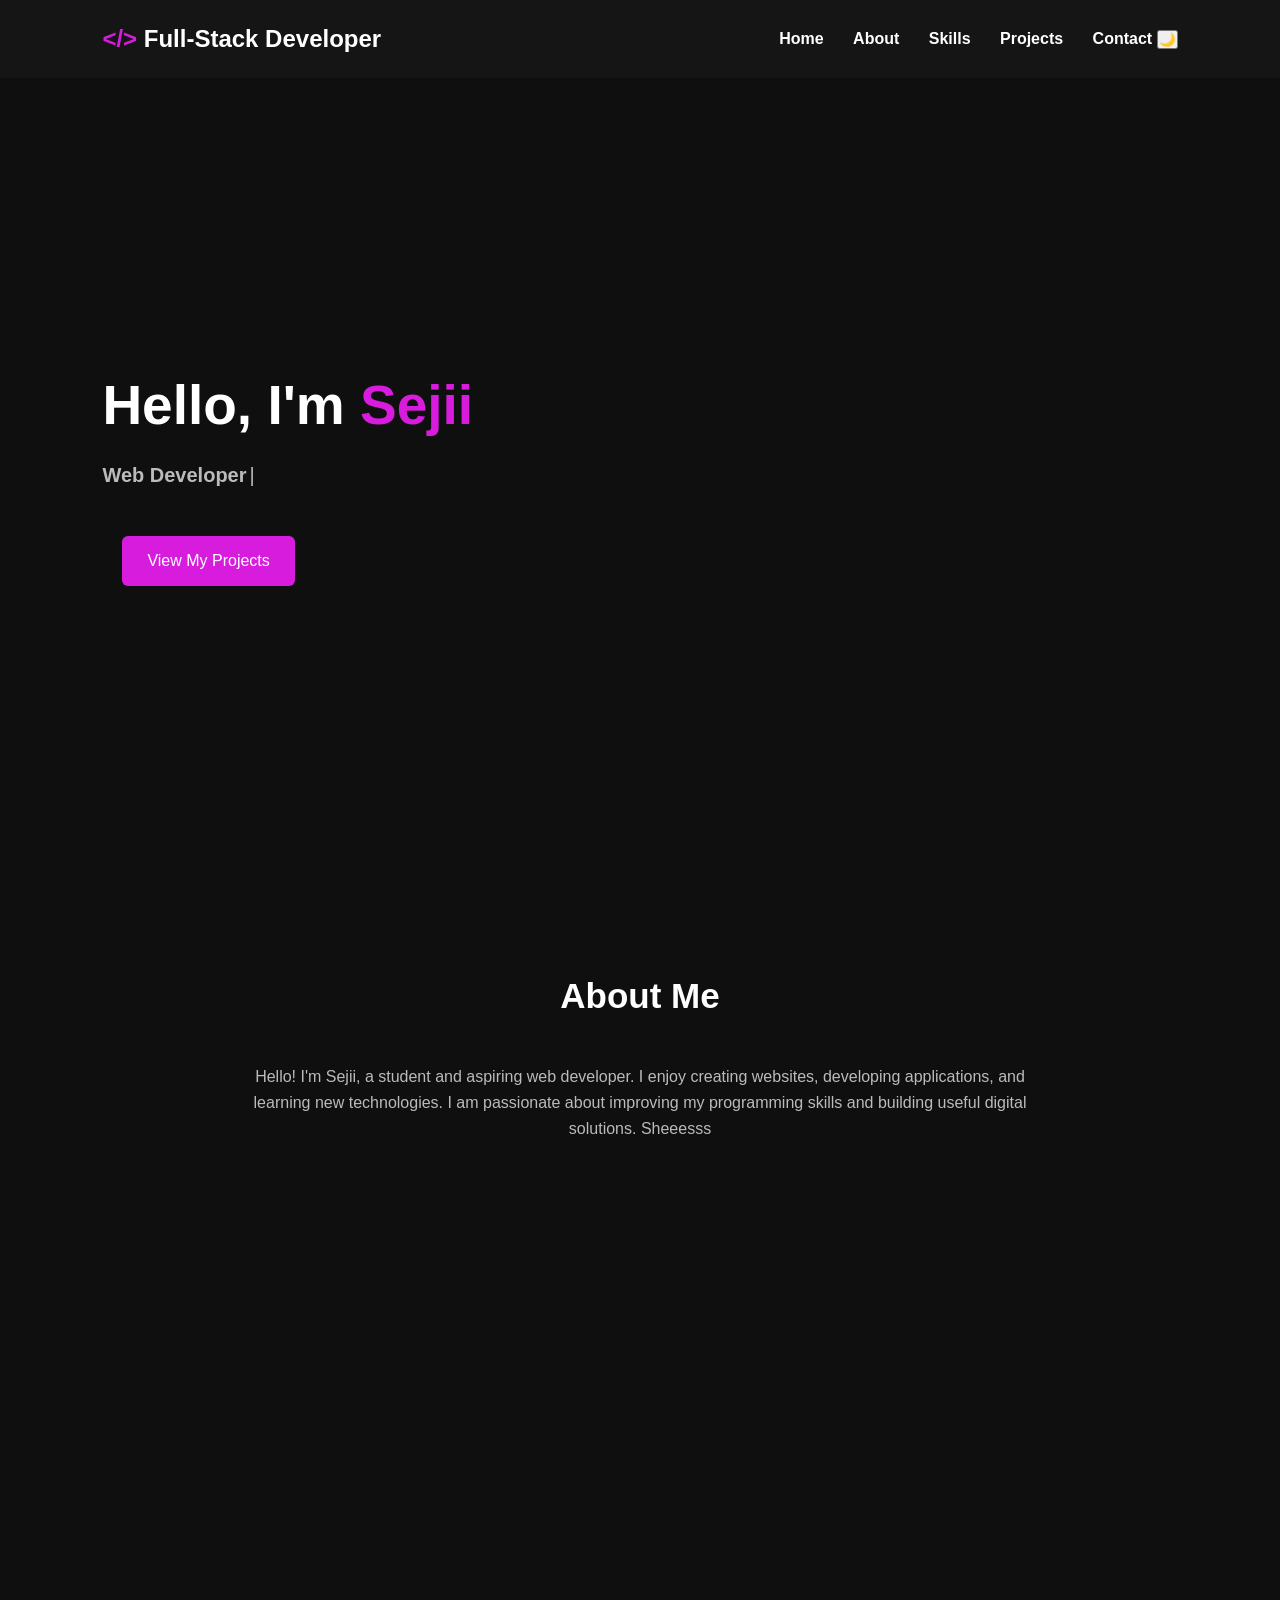
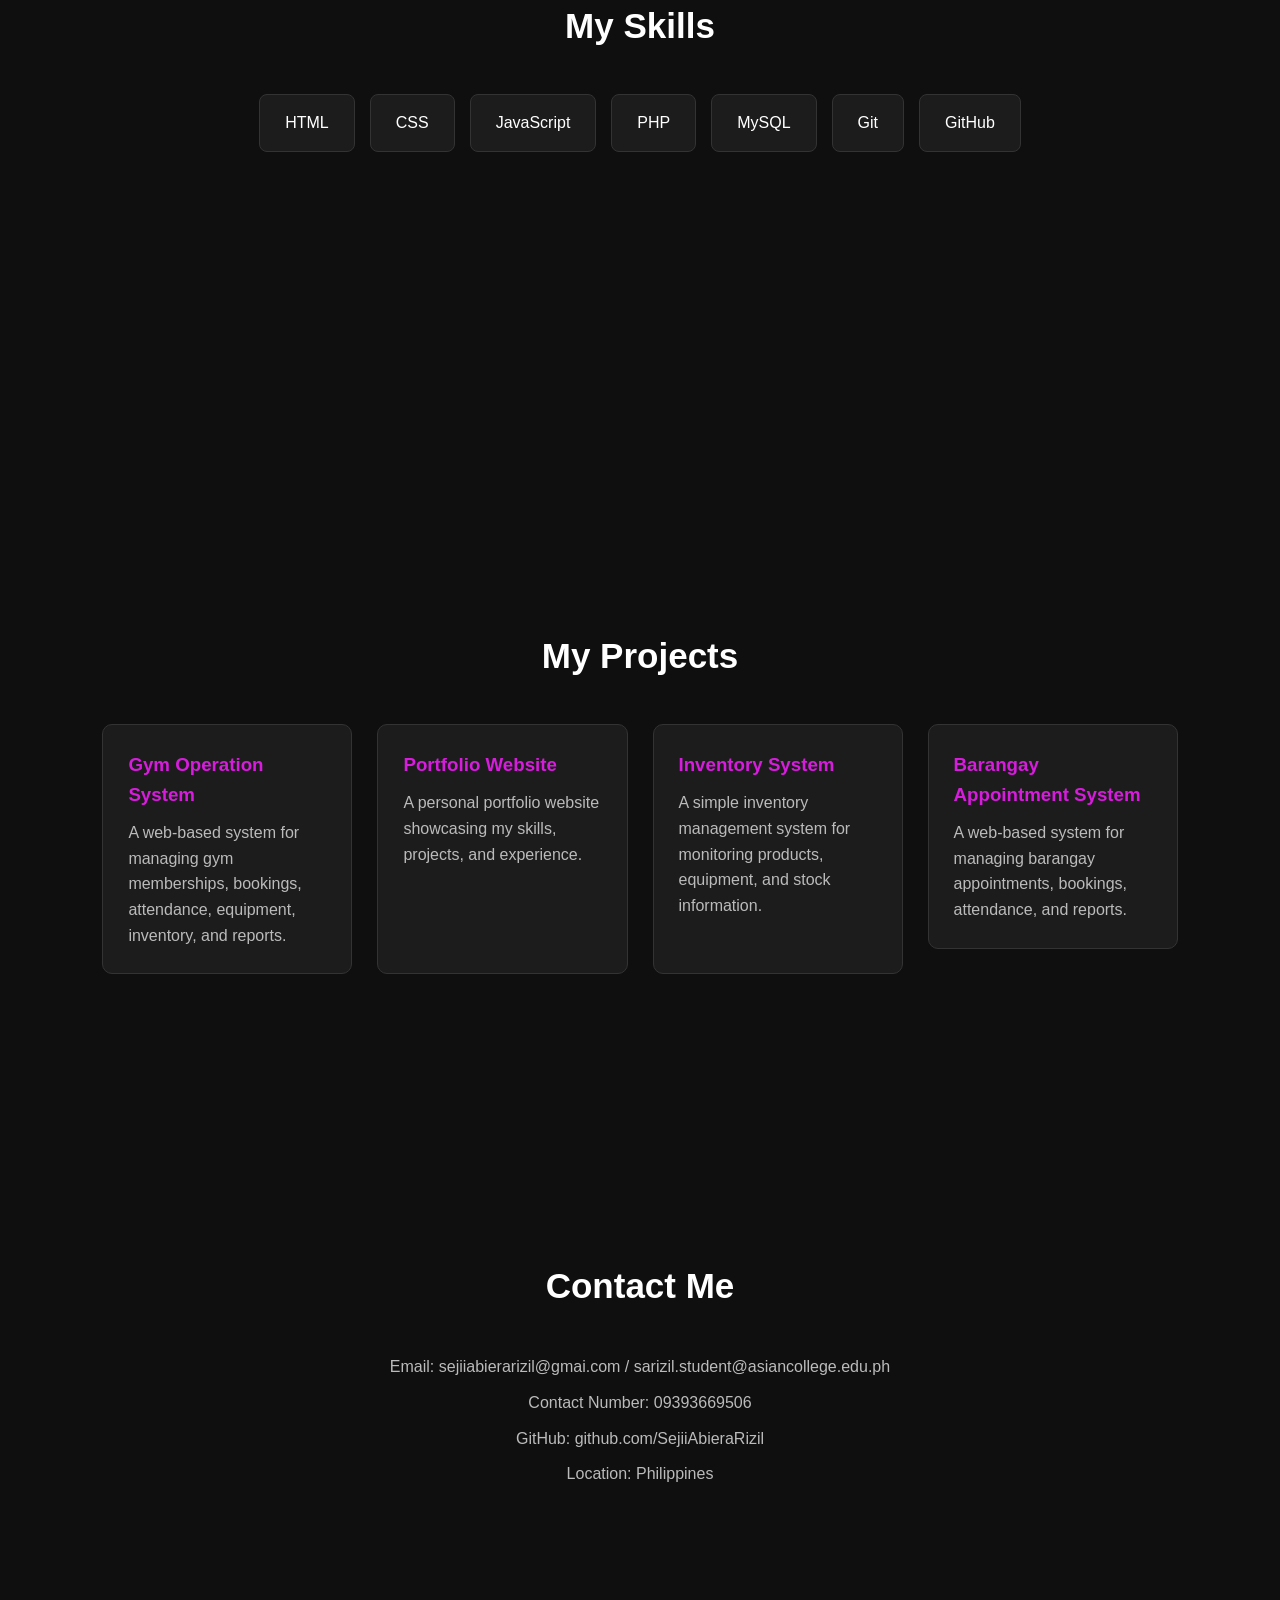
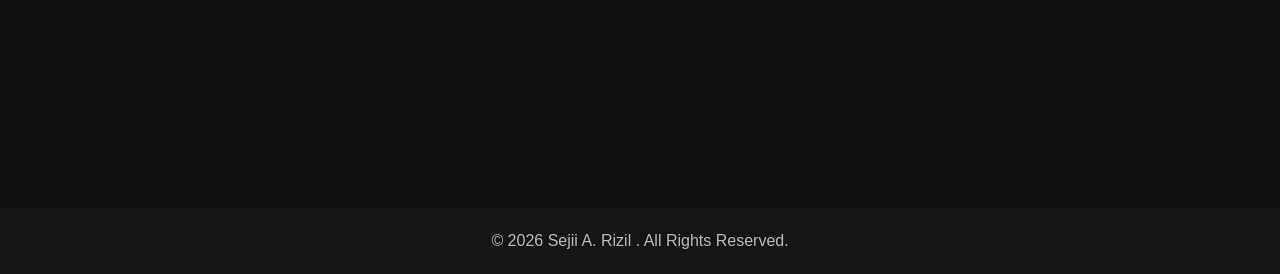
==== commit 65a3c5d6: "change the github name" ====
--- a/index.html
+++ b/index.html
@@ -184,7 +184,7 @@
             </p>
 
             <p>
-                GitHub: github.com/SejiiRizil
+                GitHub: github.com/SejiiAbieraRizil
             </p>
 
             <p>
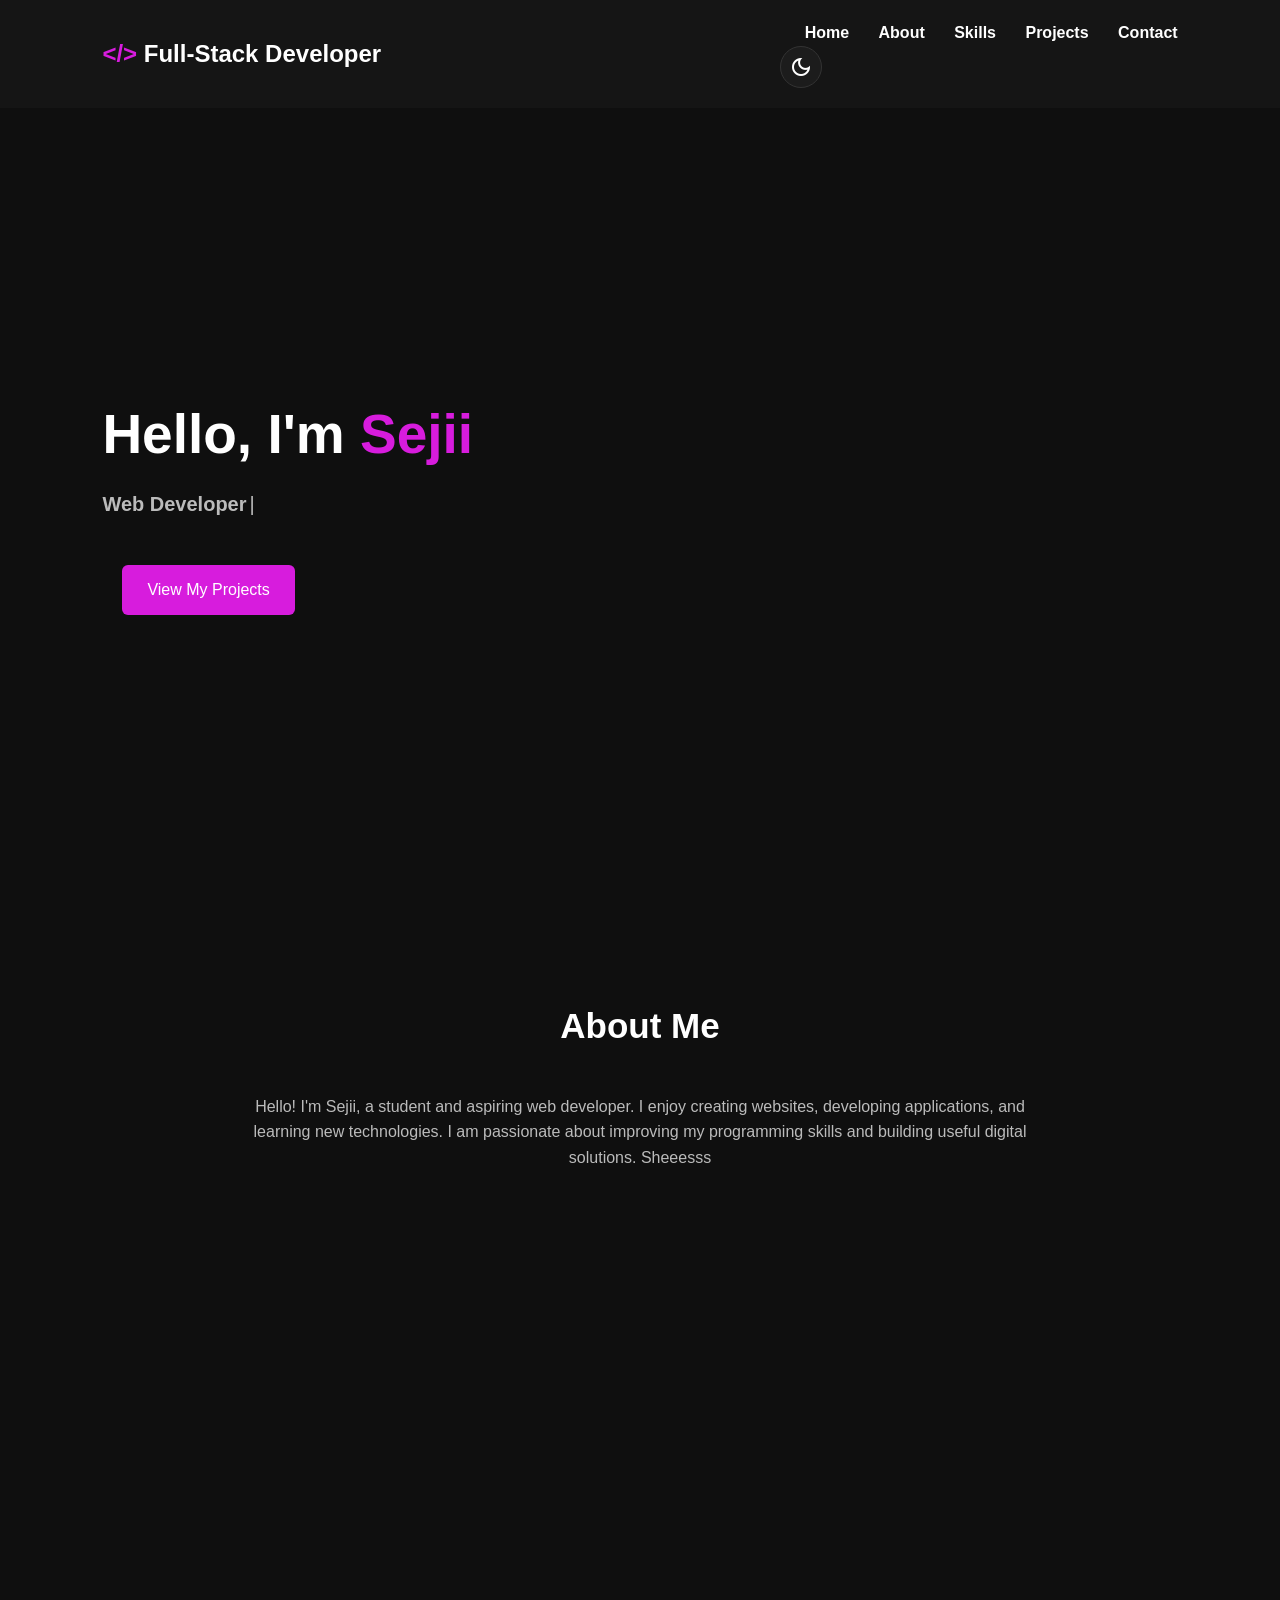
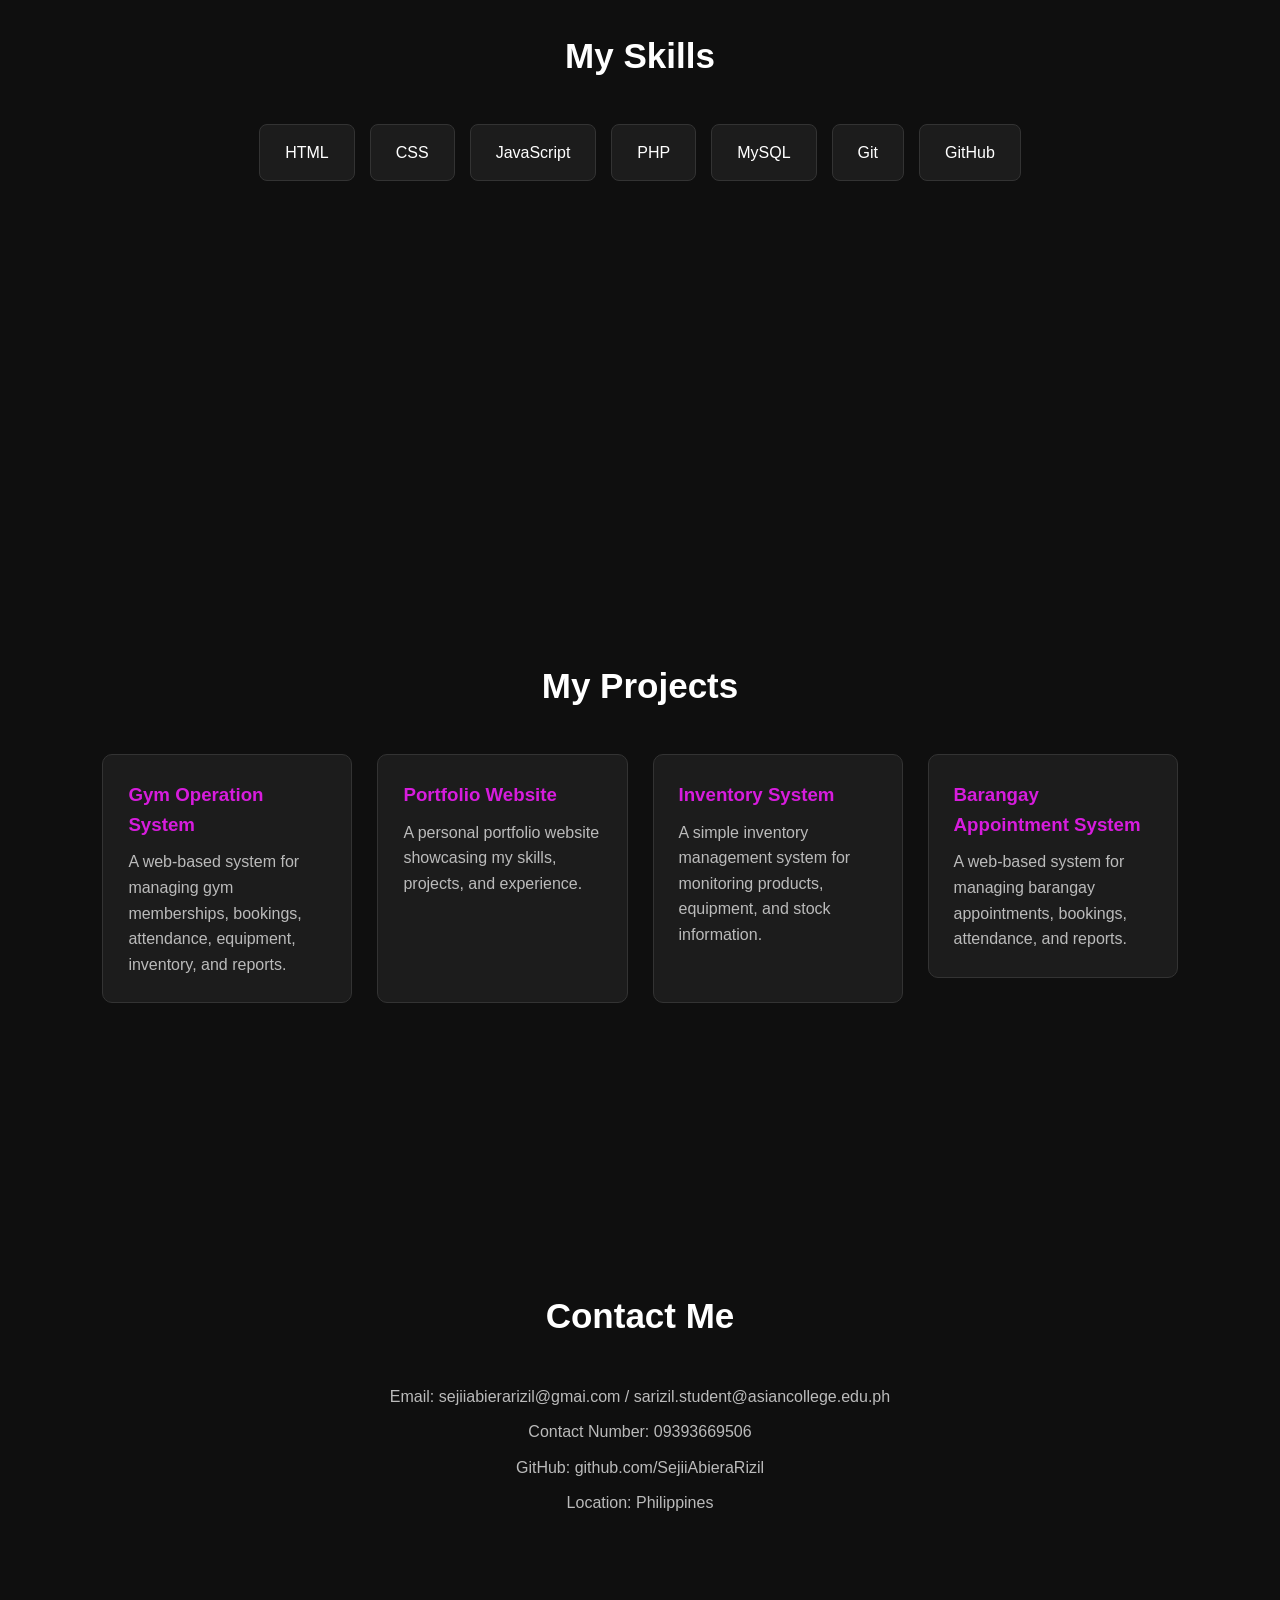
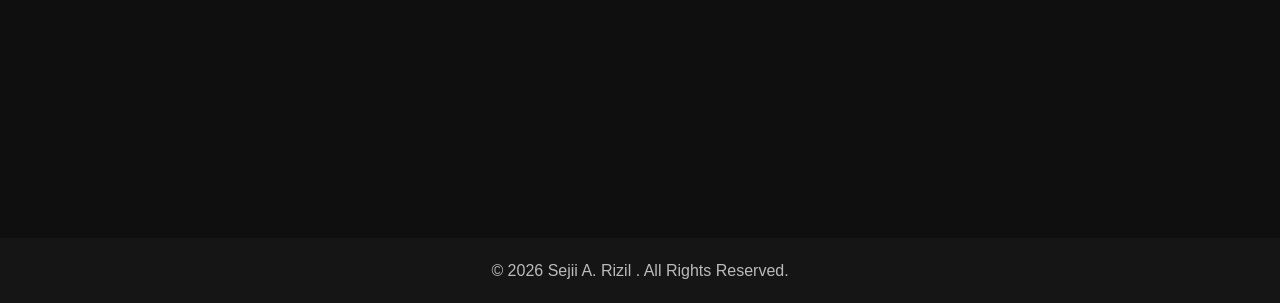
==== commit fd43127c: "update the light mode icon" ====
--- a/index.html
+++ b/index.html
@@ -7,6 +7,11 @@
     <title>SEJII A. RIZIL | Portfolio</title>
 
     <link rel="stylesheet" href="style.css">
+    <!-- Material Symbols -->
+    <link
+        rel="stylesheet"
+        href="https://fonts.googleapis.com/css2?family=Material+Symbols+Outlined:opsz,wght,FILL,GRAD@20..48,100..700,0..1,-50..200"
+    >
 </head>
 
 <body>
@@ -22,7 +27,20 @@
             <b><a href="#projects">Projects</a></b>
             <b><a href="#contact">Contact</a></b>
 
-            <button id="theme-toggle" class="theme-toggle">🌙</button>
+            <button
+    id="theme-toggle"
+    class="theme-toggle"
+    title="Toggle light / dark mode"
+    aria-label="Toggle light / dark mode"
+>
+    <span class="material-symbols-outlined icon-sun">
+        light_mode
+    </span>
+
+    <span class="material-symbols-outlined icon-moon">
+        dark_mode
+    </span>
+</button>
         </nav>
     </header>
 
--- a/style.css
+++ b/style.css
@@ -273,4 +273,46 @@
     .hero h1 {
         font-size: 40px;
     }
+}
+
+/* Theme Toggle */
+
+.theme-toggle {
+    width: 42px;
+    height: 42px;
+    border: 1px solid var(--border-color);
+    border-radius: 50%;
+    background: var(--card-color);
+    color: var(--text-color);
+
+    display: flex;
+    align-items: center;
+    justify-content: center;
+
+    cursor: pointer;
+    transition: 0.3s;
+}
+
+.theme-toggle:hover {
+    background: var(--purple);
+    border-color: var(--purple);
+    color: white;
+}
+
+.theme-toggle .icon-sun {
+    display: none;
+}
+
+.theme-toggle .icon-moon {
+    display: block;
+}
+
+/* Light mode */
+
+body.light-mode .theme-toggle .icon-sun {
+    display: block;
+}
+
+body.light-mode .theme-toggle .icon-moon {
+    display: none;
 }
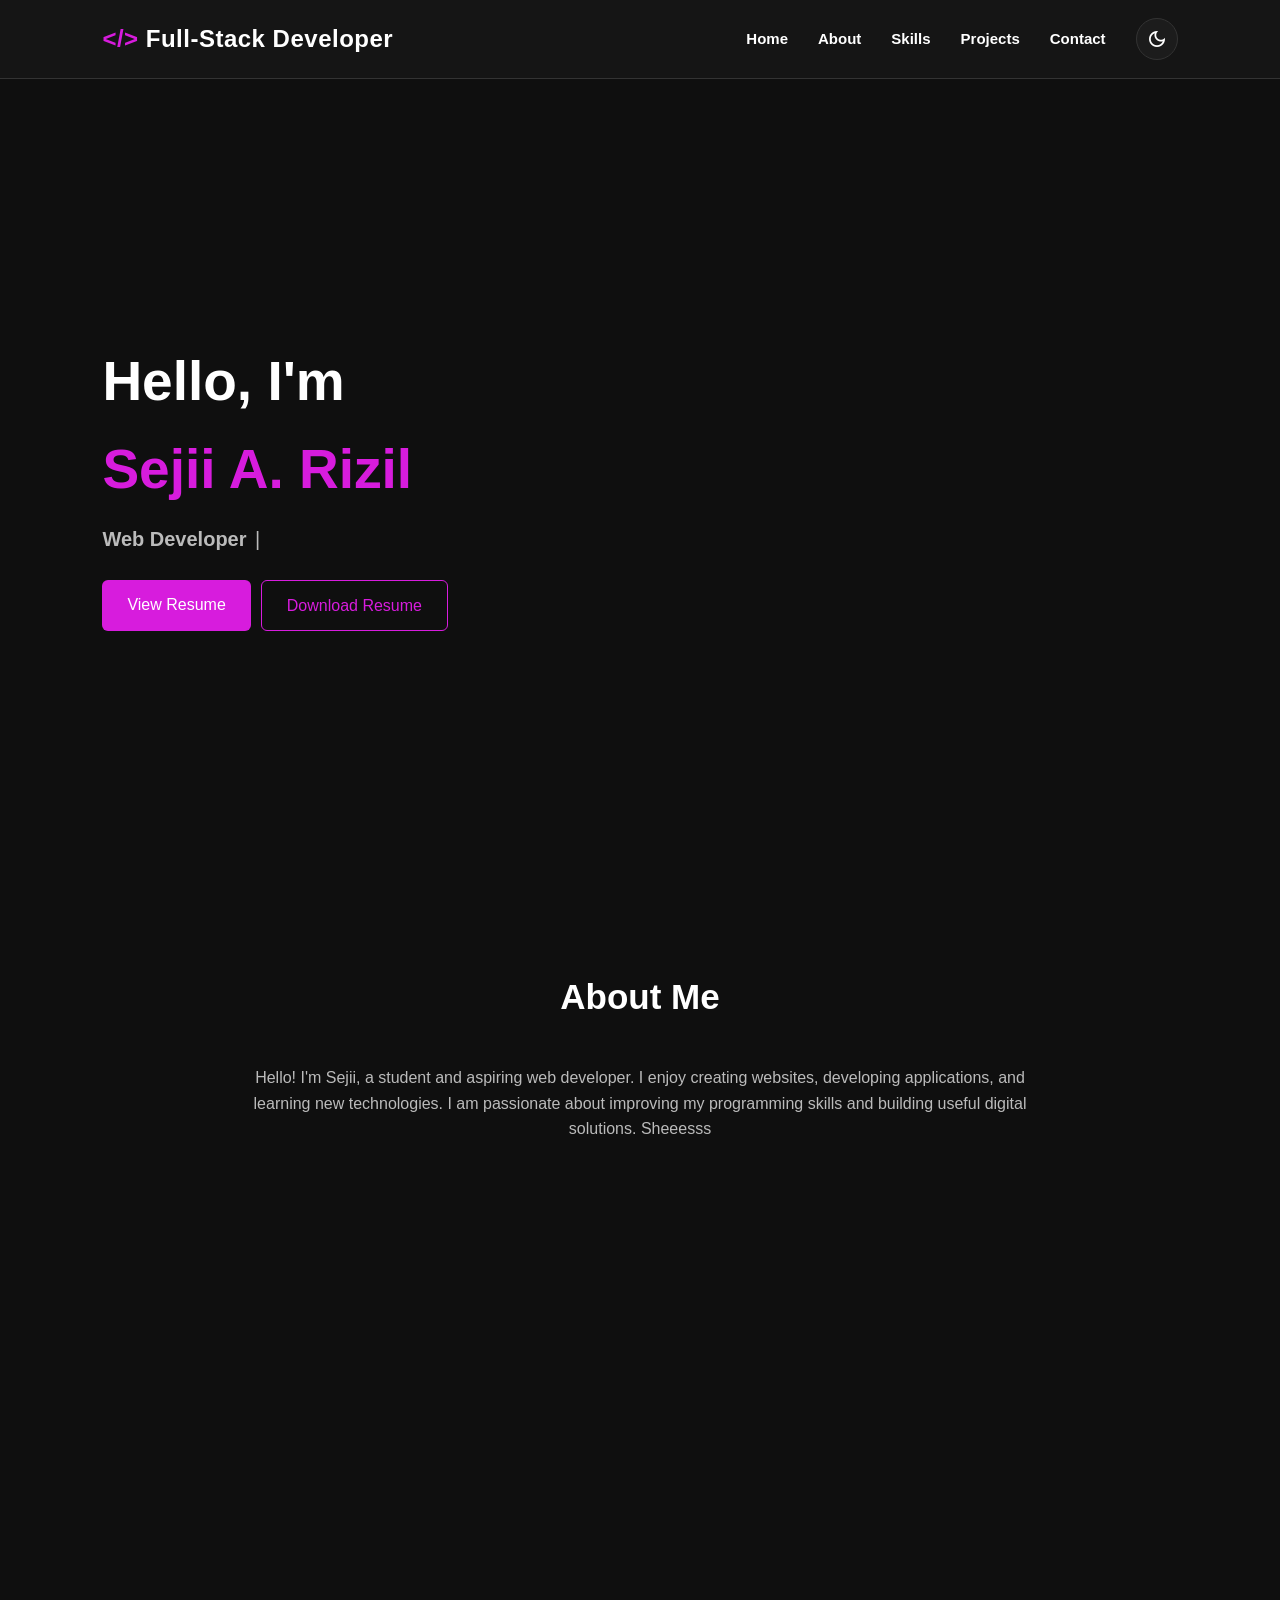
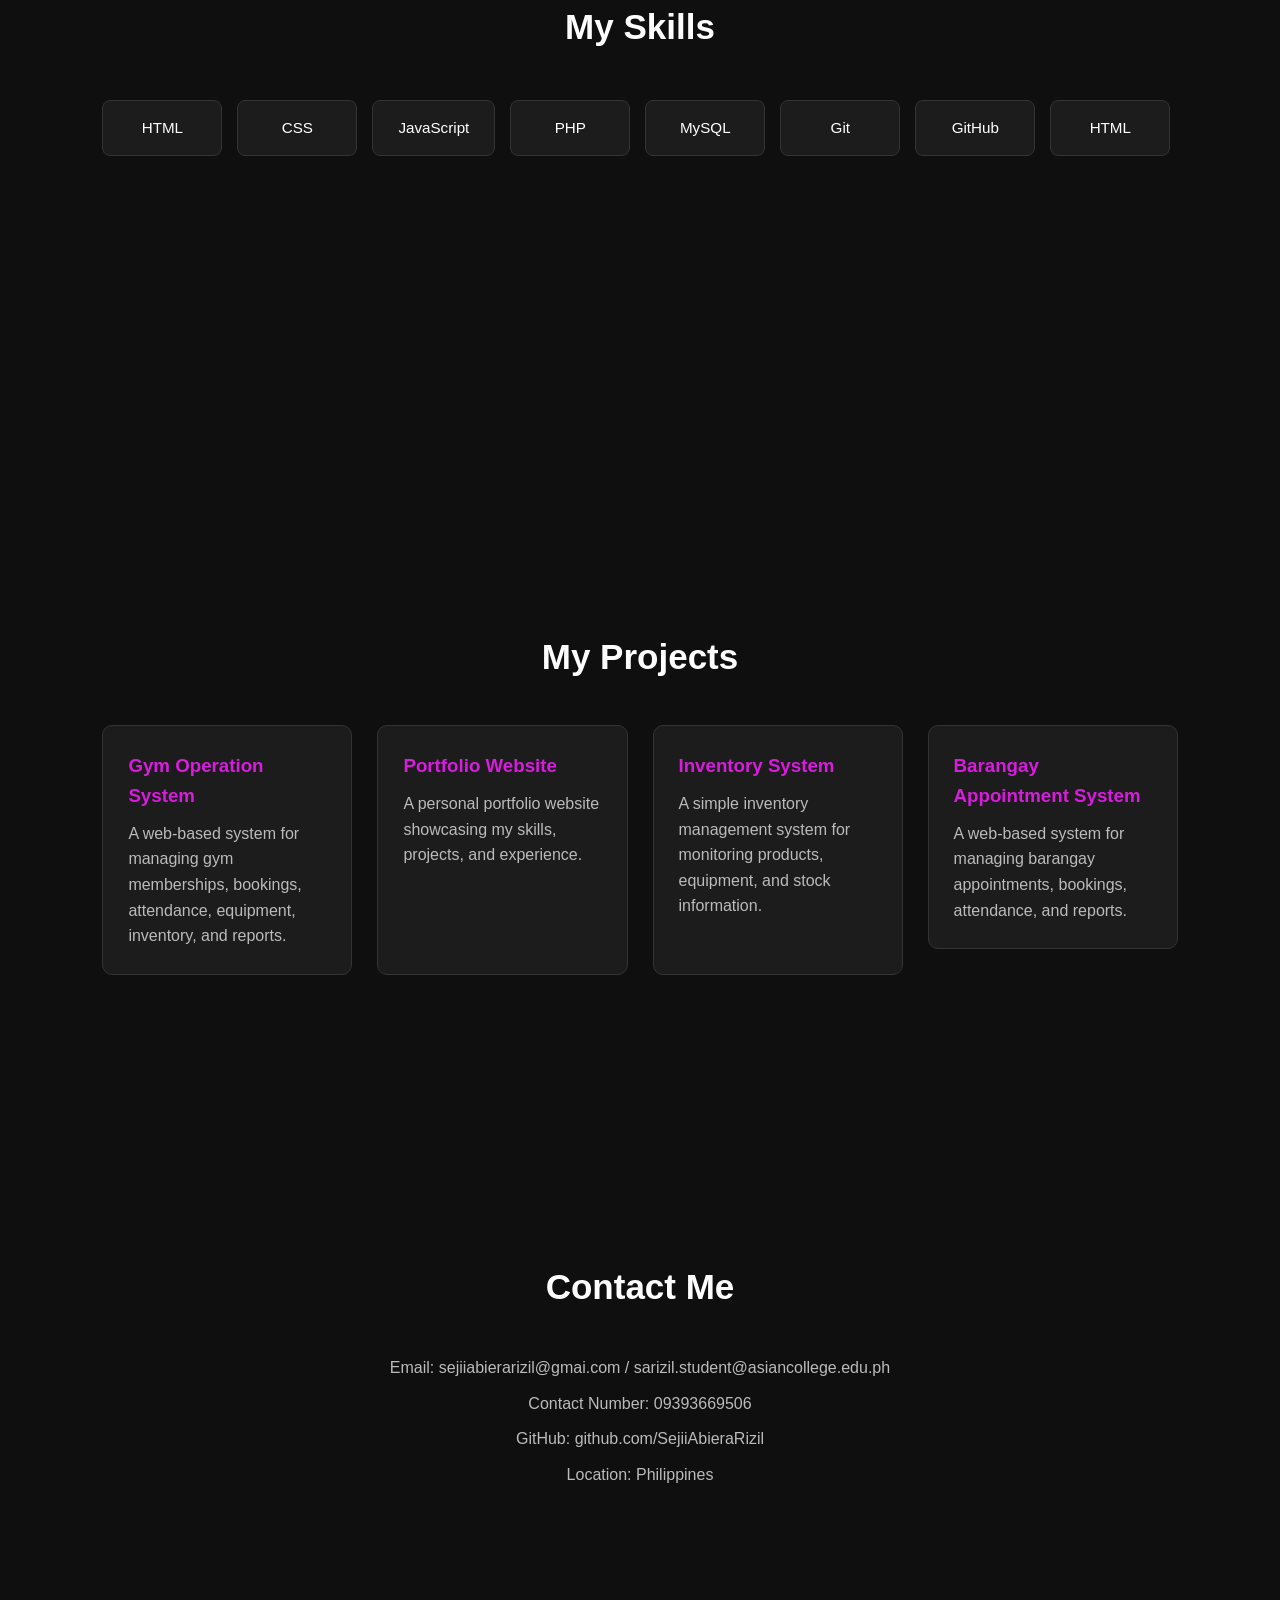
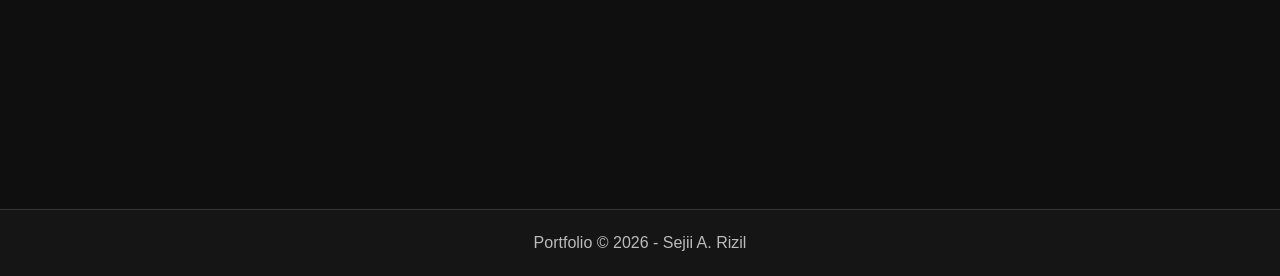
==== commit 7292ce62: "added resume" ====
--- a/index.html
+++ b/index.html
@@ -46,23 +46,39 @@
 
 
     <!-- Home -->
-    <section class="hero" id="home">
-
-        <div>
-            <h1>    
-                Hello, I'm <span>Sejii</span>
-            </h1>
-
-            <p>
-                <span id="typing-text"></span><span class="cursor">|</span>
-            </p>
-
-            <a href="#projects" class="btn">
-                View My Projects
-            </a>
-        </div>
-
-    </section>
+<section class="hero" id="home">
+
+    <div>
+
+        <h1>
+            Hello, I'm <br>
+            <span>Sejii A. Rizil</span>
+        </h1>
+
+        <p>
+            <span id="typing-text"></span>
+            <span class="cursor">|</span>
+        </p>
+
+        <div class="resume-buttons">
+
+            <a href="resume.html"
+               class="btn"
+               target="_blank">
+                View Resume
+            </a>
+
+            <a href="assets/Sejii-Rizil-Resume.pdf"
+               class="btn btn-secondary"
+               download>
+                Download Resume
+            </a>
+
+        </div>
+
+    </div>
+
+</section>
 
 
     <!-- About -->
@@ -92,9 +108,10 @@
         <h2 class="section-title">
             My Skills
         </h2>
-
+    <div class="skills-container">
         <div class="skills">
 
+            <!-- First set -->
             <div class="skill">HTML</div>
             <div class="skill">CSS</div>
             <div class="skill">JavaScript</div>
@@ -103,7 +120,17 @@
             <div class="skill">Git</div>
             <div class="skill">GitHub</div>
 
-        </div>
+            <!-- Duplicate set -->
+            <div class="skill">HTML</div>
+            <div class="skill">CSS</div>
+            <div class="skill">JavaScript</div>
+            <div class="skill">PHP</div>
+            <div class="skill">MySQL</div>
+            <div class="skill">Git</div>
+            <div class="skill">GitHub</div>
+            
+        </div>
+    </div>
 
     </section>
 
@@ -218,7 +245,7 @@
     <footer>
 
         <p>
-            © 2026 Sejii A. Rizil . All Rights Reserved.
+            Portfolio © 2026 - Sejii A. Rizil
         </p>
 
     </footer>
--- a/style.css
+++ b/style.css
@@ -5,6 +5,7 @@
     font-family: Arial, sans-serif;
     scroll-behavior: smooth;
 }
+
 
 /* =========================
    THEME COLORS
@@ -22,6 +23,9 @@
     --purple-hover: rgb(144, 19, 148);
 }
 
+
+/* LIGHT MODE */
+
 body.light-mode {
     --bg-color: #ffffff;
     --text-color: #222222;
@@ -34,6 +38,7 @@
     --purple-hover: rgb(144, 19, 148);
 }
 
+
 /* =========================
    BODY
    ========================= */
@@ -42,7 +47,9 @@
     background: var(--bg-color);
     color: var(--text-color);
     line-height: 1.6;
-}
+    transition: background 0.3s, color 0.3s;
+}
+
 
 /* =========================
    HEADER
@@ -50,35 +57,161 @@
 
 header {
     background: var(--header-color);
-    padding: 20px 8%;
+
+    padding: 18px 8%;
+
     display: flex;
     justify-content: space-between;
     align-items: center;
+
     position: sticky;
     top: 0;
+
     z-index: 1000;
-}
+
+    border-bottom: 1px solid var(--border-color);
+
+    transition: background 0.3s, border-color 0.3s;
+}
+
+
+/* =========================
+   LOGO
+   ========================= */
 
 .logo {
     font-size: 24px;
     font-weight: bold;
+
     color: var(--text-color);
+
+    letter-spacing: 0.5px;
 }
 
 .logo span {
     color: var(--purple);
 }
 
+
+/* =========================
+   NAVIGATION
+   ========================= */
+
+nav {
+    display: flex;
+    align-items: center;
+    gap: 30px;
+}
+
 nav a {
+    position: relative;
+
     color: var(--text-color);
+
     text-decoration: none;
-    margin-left: 25px;
+
+    font-size: 15px;
+    font-weight: 600;
+
     transition: 0.3s;
 }
 
 nav a:hover {
     color: var(--purple);
 }
+
+
+/* NAVIGATION UNDERLINE */
+
+nav a::after {
+    content: "";
+
+    position: absolute;
+
+    left: 0;
+    bottom: -6px;
+
+    width: 0;
+    height: 2px;
+
+    background: var(--purple);
+
+    transition: 0.3s;
+}
+
+nav a:hover::after {
+    width: 100%;
+}
+
+
+/* =========================
+   THEME TOGGLE BUTTON
+   ========================= */
+
+.theme-toggle {
+    width: 42px;
+    height: 42px;
+
+    border: 1px solid var(--border-color);
+    border-radius: 50%;
+
+    background: var(--card-color);
+    color: var(--text-color);
+
+    display: flex;
+    align-items: center;
+    justify-content: center;
+
+    padding: 0;
+    margin: 0;
+
+    cursor: pointer;
+
+    transition: 0.3s;
+}
+
+.theme-toggle:hover {
+    background: var(--purple);
+    border-color: var(--purple);
+    color: white;
+
+    transform: rotate(10deg);
+}
+
+
+/* MATERIAL SYMBOL ICON */
+
+.theme-toggle .material-symbols-outlined {
+    font-size: 22px;
+    line-height: 1;
+
+    display: flex;
+    align-items: center;
+    justify-content: center;
+}
+
+
+/* DARK MODE = MOON */
+
+.theme-toggle .icon-sun {
+    display: none;
+}
+
+.theme-toggle .icon-moon {
+    display: flex;
+}
+
+
+/* LIGHT MODE = SUN */
+
+body.light-mode .theme-toggle .icon-sun {
+    display: flex;
+}
+
+body.light-mode .theme-toggle .icon-moon {
+    display: none;
+}
+
 
 /* =========================
    SECTIONS
@@ -89,16 +222,21 @@
     min-height: 70vh;
 }
 
+
 /* =========================
    HOME
    ========================= */
 
 .hero {
     min-height: 90vh;
-    display: flex;
+
+    display: flex;
+
     justify-content: flex-start;
     align-items: center;
+
     text-align: left;
+
     padding-left: 8%;
 }
 
@@ -113,11 +251,44 @@
 
 .hero p {
     font-size: 20px;
+
     color: var(--secondary-text);
+
     margin-bottom: 25px;
 }
 
-/* Typing Text */
+.resume-buttons {
+    display: flex;
+    gap: 10px;
+    flex-wrap: wrap;
+}
+
+.resume-buttons .btn {
+    margin: 0;
+}
+
+/* View Resume */
+.resume-buttons .btn:first-child {
+    background: var(--purple);
+    color: white;
+}
+
+/* Download Resume */
+.resume-buttons .btn-secondary {
+    background: transparent;
+    color: var(--purple);
+    border: 1px solid var(--purple);
+}
+
+.resume-buttons .btn-secondary:hover {
+    background: var(--purple);
+    color: white;
+}
+
+
+/* =========================
+   TYPING TEXT
+   ========================= */
 
 #typing-text {
     font-weight: bold;
@@ -125,11 +296,14 @@
 
 .cursor {
     display: inline-block;
+
     margin-left: 3px;
+
     animation: blink 0.7s infinite;
 }
 
 @keyframes blink {
+
     0%, 50% {
         opacity: 1;
     }
@@ -139,24 +313,34 @@
     }
 }
 
+
 /* =========================
    BUTTON
    ========================= */
 
 .btn {
     display: inline-block;
+
     padding: 12px 25px;
+
     background: var(--purple);
     color: white;
+
     text-decoration: none;
+
     border-radius: 6px;
+
     transition: 0.3s;
+
     margin: 20px;
 }
 
 .btn:hover {
     background: var(--purple-hover);
-}
+
+    transform: translateY(-2px);
+}
+
 
 /* =========================
    SECTION TITLE
@@ -164,9 +348,12 @@
 
 .section-title {
     text-align: center;
+
     font-size: 35px;
+
     margin-bottom: 40px;
 }
+
 
 /* =========================
    ABOUT
@@ -174,28 +361,81 @@
 
 .about {
     max-width: 800px;
+
     margin: auto;
+
     text-align: center;
+
     color: var(--secondary-text);
 }
 
+
 /* =========================
    SKILLS
    ========================= */
 
+.skills-container {
+    width: 100%;
+    overflow: hidden;
+    padding: 5px 0;
+}
+
 .skills {
     display: flex;
+    flex-wrap: nowrap;
+    justify-content: flex-start;
+
+    gap: 15px;
+
+    width: max-content;
+
+    animation: marquee 20s linear infinite;
+}
+
+.skill {
+    display: flex;
+    align-items: center;
     justify-content: center;
-    flex-wrap: wrap;
-    gap: 15px;
-}
-
-.skill {
+
     background: var(--card-color);
+
     padding: 15px 25px;
+
     border-radius: 8px;
+
     border: 1px solid var(--border-color);
-}
+
+    min-width: 120px;
+
+    color: var(--text-color);
+
+    font-size: 0.95rem;
+    font-weight: 500;
+
+    flex-shrink: 0;
+
+    transition: 0.3s;
+}
+
+.skill:hover {
+    border-color: var(--purple);
+    transform: translateY(-3px);
+}
+
+.skills:hover {
+    animation-play-state: paused;
+}
+
+@keyframes marquee {
+    from {
+        transform: translateX(0);
+    }
+
+    to {
+        transform: translateX(calc(-50% - 7.5px));
+    }
+}
+
 
 /* =========================
    PROJECTS
@@ -203,33 +443,54 @@
 
 .projects {
     display: grid;
-    grid-template-columns: repeat(auto-fit, minmax(250px, 1fr));
+
+    grid-template-columns:
+        repeat(auto-fit, minmax(250px, 1fr));
+
     gap: 25px;
 }
 
 .project {
     background: var(--card-color);
+
     padding: 25px;
+
     border-radius: 10px;
+
     border: 1px solid var(--border-color);
+
+    transition: 0.3s;
+}
+
+.project:hover {
+    border-color: var(--purple);
+
+    transform: translateY(-5px);
 }
 
 .project h3 {
     color: var(--purple);
+
     margin-bottom: 10px;
 }
 
 .project p {
     color: var(--secondary-text);
 }
+
+
+/* PROJECT LINKS */
 
 .project-link,
 .project-link:hover,
 .project-link:visited,
 .project-link:active {
+
     text-decoration: none;
+
     color: inherit;
 }
+
 
 /* =========================
    CONTACT
@@ -241,8 +502,10 @@
 
 .contact p {
     margin: 10px 0;
+
     color: var(--secondary-text);
 }
+
 
 /* =========================
    FOOTER
@@ -250,10 +513,16 @@
 
 footer {
     background: var(--header-color);
+
     text-align: center;
+
     padding: 20px;
+
     color: var(--secondary-text);
-}
+
+    border-top: 1px solid var(--border-color);
+}
+
 
 /* =========================
    MOBILE
@@ -263,56 +532,32 @@
 
     header {
         flex-direction: column;
+
         gap: 15px;
     }
 
+    nav {
+        gap: 15px;
+
+        flex-wrap: wrap;
+
+        justify-content: center;
+    }
+
     nav a {
-        margin: 0 8px;
+        font-size: 14px;
     }
 
     .hero h1 {
         font-size: 40px;
     }
-}
-
-/* Theme Toggle */
-
-.theme-toggle {
-    width: 42px;
-    height: 42px;
-    border: 1px solid var(--border-color);
-    border-radius: 50%;
-    background: var(--card-color);
-    color: var(--text-color);
-
-    display: flex;
-    align-items: center;
-    justify-content: center;
-
-    cursor: pointer;
-    transition: 0.3s;
-}
-
-.theme-toggle:hover {
-    background: var(--purple);
-    border-color: var(--purple);
-    color: white;
-}
-
-.theme-toggle .icon-sun {
-    display: none;
-}
-
-.theme-toggle .icon-moon {
-    display: block;
-}
-
-/* Light mode */
-
-body.light-mode .theme-toggle .icon-sun {
-    display: block;
-}
-
-body.light-mode .theme-toggle .icon-moon {
-    display: none;
+
+    .theme-toggle {
+        width: 38px;
+        height: 38px;
+    }
+
+    .theme-toggle .material-symbols-outlined {
+        font-size: 20px;
+    }
 }
